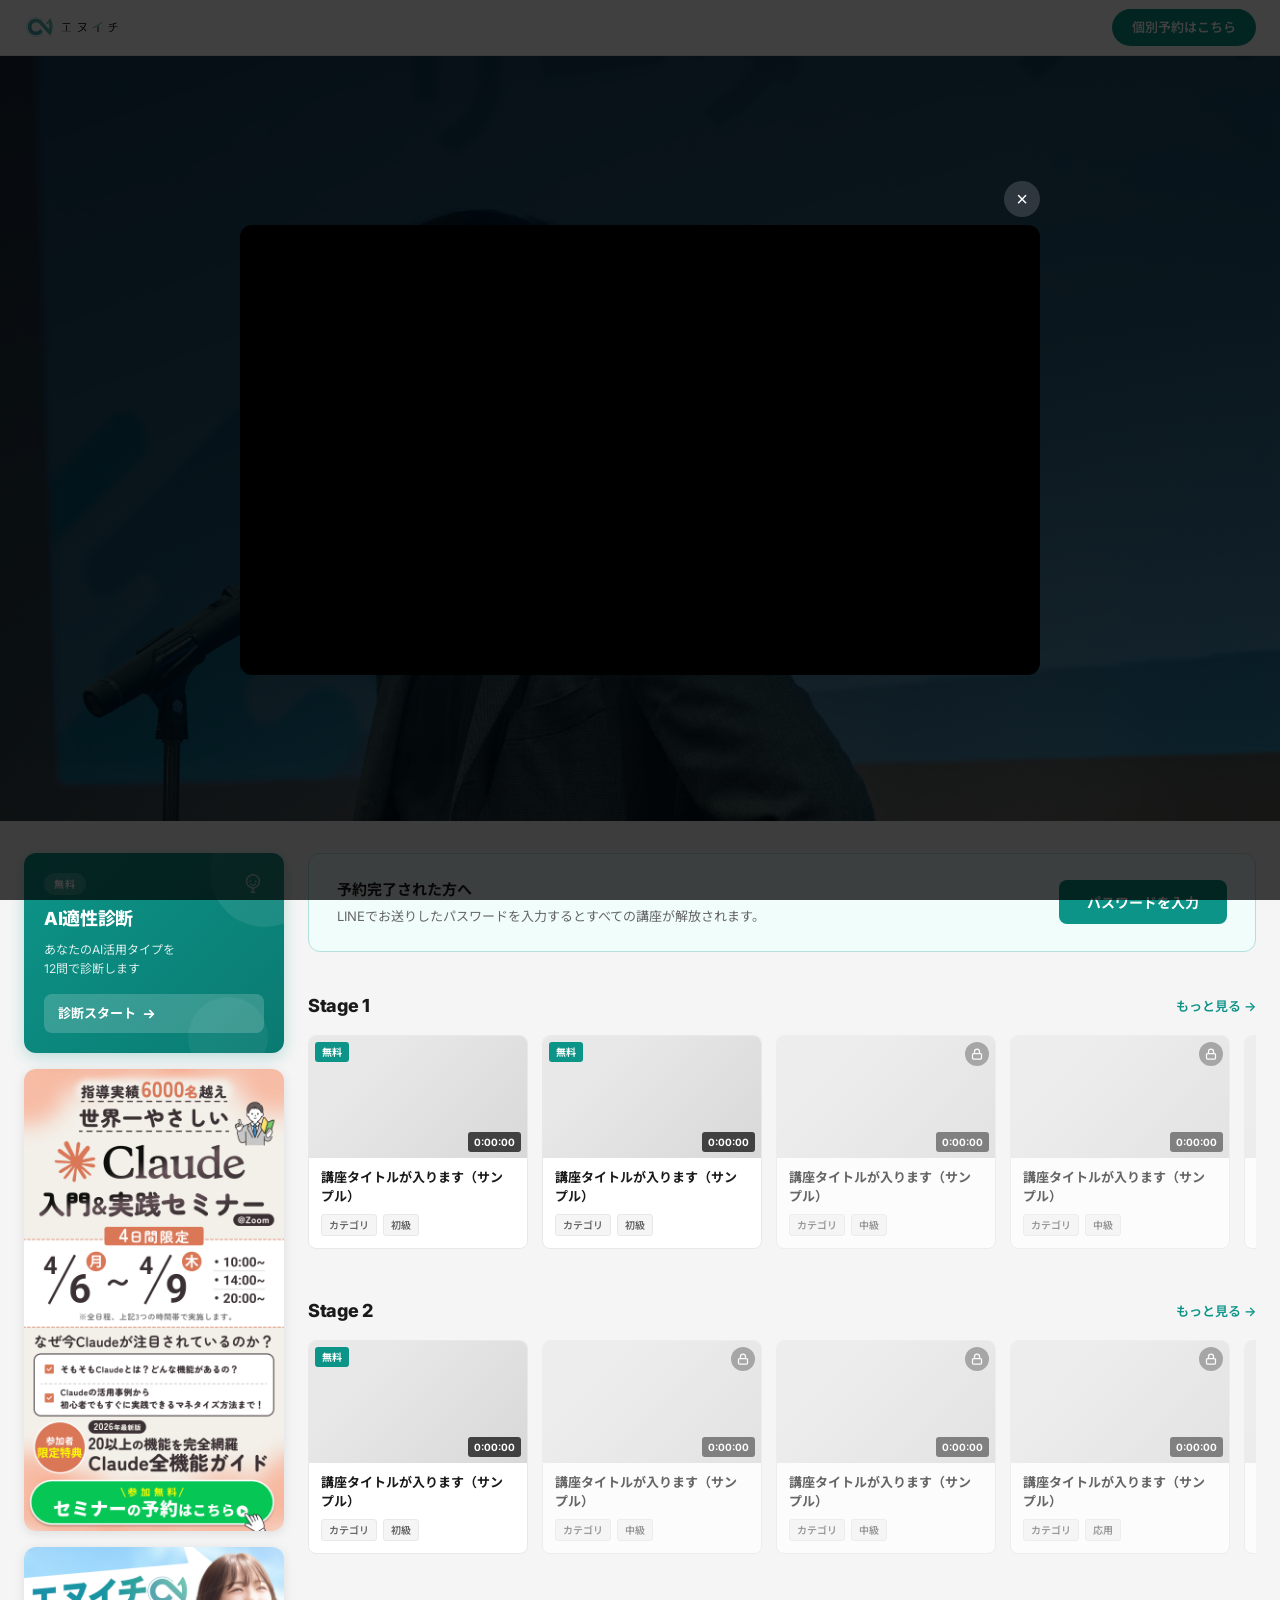
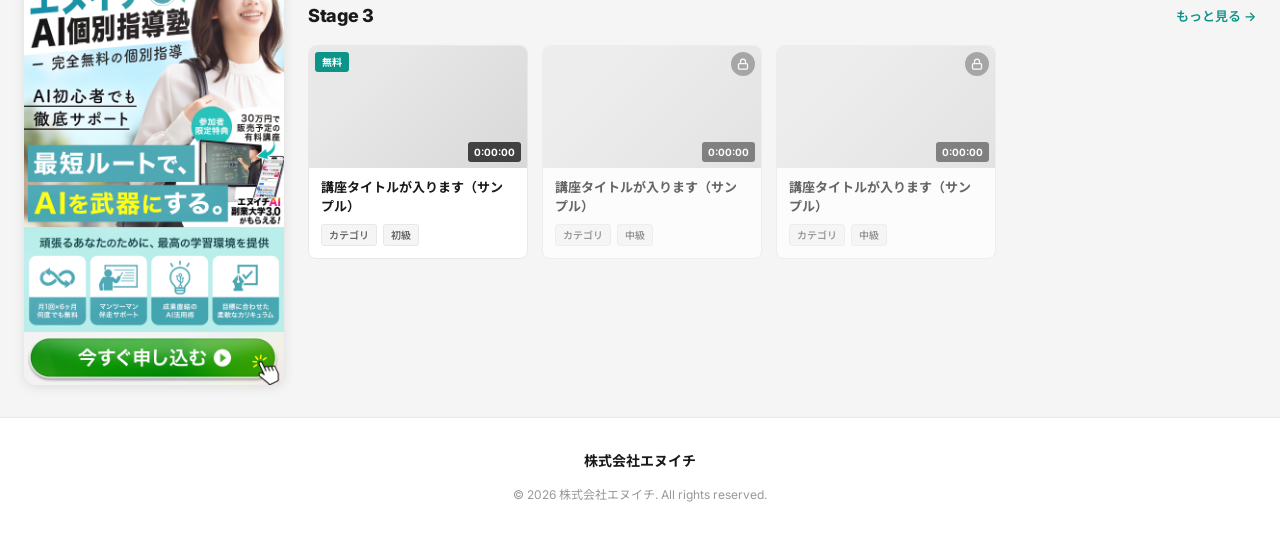
==== index.html @ 169ca594 "feat: ヒーロータイトルにタイピング風アニメーション、ポップアップ動画を1日1回表示に変更 - ヒーロータイトル「AIで人生を変える "正しい地図"を、君に。」を1文字ずつタイプ表示 - タイピン" ====
<!DOCTYPE html>
<html lang="ja">
<head>
<meta charset="UTF-8">
<meta name="viewport" content="width=device-width, initial-scale=1.0">
<title>AI Mastery 特典 | 株式会社エヌイチ</title>
<meta name="robots" content="noindex, nofollow">
<link rel="preconnect" href="https://fonts.googleapis.com">
<link rel="preconnect" href="https://fonts.gstatic.com" crossorigin>
<link href="https://fonts.googleapis.com/css2?family=Inter:wght@400;500;600;700;800&family=Noto+Sans+JP:wght@400;500;700;800&display=swap" rel="stylesheet">
<link rel="stylesheet" href="css/style.css?v=9">
<link rel="stylesheet" href="css/animations.css?v=9">
</head>
<body>

<!-- Header -->
<header class="header">
  <div class="header__inner">
    <a href="index.html" class="header__logo">
      <img src="assets/images/カラーロゴ_横_透過.png" alt="株式会社エヌイチ" class="header__logo-img">
    </a>
    <a href="#" class="header__cta">個別予約はこちら</a>
  </div>
</header>

<!-- Hero -->
<section class="hero">
  <video class="hero__video" autoplay muted loop playsinline>
    <source src="assets/videos/hero.mov" type="video/mp4">
  </video>
  <div class="hero__overlay"></div>
  <div class="hero__content">
    <p class="hero__badge hero-anim hero-anim--badge">個別指導塾ご予約者限定特典</p>
    <h1 class="hero__title hero-anim hero-anim--title">
      AIで人生を変える<br><em>"正しい地図"</em>を、君に。
    </h1>
    <p class="hero__subtitle hero-anim hero-anim--subtitle">
      毎日進化するAIの最新情報を、実践レベルで学ぶための教材。<br>
      エヌイチ社内研修でも実際に使用している、本気のコンテンツ。
    </p>
    <div class="hero__actions hero-anim hero-anim--actions">
      <a href="#courses" class="btn btn--primary">講座一覧を見る</a>
      <button id="unlock-open-btn" class="btn btn--ghost">パスワードで全解放</button>
    </div>
  </div>
</section>

<!-- Page Body -->
<div class="page-body" id="courses">

  <!-- Sidebar -->
  <aside class="sidebar">

    <!-- AI適性診断バナー -->
    <a href="quiz/index.html" class="sidebar-diagnosis">
      <div class="sidebar-diagnosis__top">
        <span class="sidebar-diagnosis__badge">無料</span>
        <svg class="sidebar-diagnosis__icon" viewBox="0 0 24 24" width="22" height="22" fill="none" stroke="currentColor" stroke-width="1.6">
          <path d="M12 2a7 7 0 0 1 7 7c0 3.5-2.5 6.4-5.9 6.9L13 17h-2l-.1-1.1C7.5 15.4 5 12.5 5 9a7 7 0 0 1 7-7z"/>
          <path d="M10 21h4M12 17v4" stroke-linecap="round"/>
          <circle cx="9" cy="9" r="1" fill="currentColor" stroke="none"/>
          <circle cx="15" cy="9" r="1" fill="currentColor" stroke="none"/>
          <path d="M9.5 12s.8 1.5 2.5 1.5 2.5-1.5 2.5-1.5" stroke-linecap="round"/>
        </svg>
      </div>
      <p class="sidebar-diagnosis__title">AI適性診断</p>
      <p class="sidebar-diagnosis__desc">あなたのAI活用タイプを<br>12問で診断します</p>
      <div class="sidebar-diagnosis__cta">
        診断スタート
        <svg viewBox="0 0 16 16" width="14" height="14" fill="none" stroke="currentColor" stroke-width="2"><path d="M3 8h10M9 4l4 4-4 4" stroke-linecap="round" stroke-linejoin="round"/></svg>
      </div>
    </a>

    <!-- セミナー告知フレーム -->
    <a href="#" class="sidebar-banner sidebar-banner--full">
      <img src="assets/images/banner-seminar.png" alt="Claude入門&実践セミナー">
    </a>

    <!-- 個別指導塾CTA -->
    <a href="#" class="sidebar-banner sidebar-banner--full">
      <img src="assets/images/banner-coaching.png" alt="エヌイチAI個別指導塾">
    </a>

  </aside>

  <!-- Main: Course Rows -->
  <main class="main-content">

    <!-- Unlock Banner -->
    <div class="unlock-banner reveal">
      <div class="unlock-banner__text">
        <p class="unlock-banner__title">予約完了された方へ</p>
        <p class="unlock-banner__desc">LINEでお送りしたパスワードを入力するとすべての講座が解放されます。</p>
      </div>
      <button id="unlock-open-btn-2" class="btn btn--primary">パスワードを入力</button>
    </div>

    <!-- Row 1 -->
    <section class="course-row reveal">
      <div class="course-row__head">
        <h2 class="course-row__title">Stage 1</h2>
        <a href="#" class="course-row__more">もっと見る →</a>
      </div>
      <div class="course-scroll">
        <!-- 無料カード × 2 -->
        <a href="course/index.html" class="course-card">
          <div class="course-card__thumb">
            <div class="course-card__thumb-placeholder"></div>
            <span class="course-card__free-badge">無料</span>
            <span class="course-card__duration">0:00:00</span>
          </div>
          <div class="course-card__body">
            <p class="course-card__title">講座タイトルが入ります（サンプル）</p>
            <div class="course-card__meta">
              <span class="course-card__tag">カテゴリ</span>
              <span class="course-card__tag">初級</span>
            </div>
          </div>
        </a>
        <a href="course/index.html" class="course-card">
          <div class="course-card__thumb">
            <div class="course-card__thumb-placeholder"></div>
            <span class="course-card__free-badge">無料</span>
            <span class="course-card__duration">0:00:00</span>
          </div>
          <div class="course-card__body">
            <p class="course-card__title">講座タイトルが入ります（サンプル）</p>
            <div class="course-card__meta">
              <span class="course-card__tag">カテゴリ</span>
              <span class="course-card__tag">初級</span>
            </div>
          </div>
        </a>
        <!-- ロックカード × 3 -->
        <div class="course-card course-card--locked">
          <div class="course-card__thumb">
            <div class="course-card__thumb-placeholder"></div>
            <div class="course-card__lock-icon">
              <svg viewBox="0 0 24 24" fill="none" stroke="currentColor" stroke-width="2.5"><rect x="3" y="11" width="18" height="11" rx="2"/><path d="M7 11V7a5 5 0 0110 0v4"/></svg>
            </div>
            <span class="course-card__duration">0:00:00</span>
          </div>
          <div class="course-card__body">
            <p class="course-card__title">講座タイトルが入ります（サンプル）</p>
            <div class="course-card__meta">
              <span class="course-card__tag">カテゴリ</span>
              <span class="course-card__tag">中級</span>
            </div>
          </div>
        </div>
        <div class="course-card course-card--locked">
          <div class="course-card__thumb">
            <div class="course-card__thumb-placeholder"></div>
            <div class="course-card__lock-icon">
              <svg viewBox="0 0 24 24" fill="none" stroke="currentColor" stroke-width="2.5"><rect x="3" y="11" width="18" height="11" rx="2"/><path d="M7 11V7a5 5 0 0110 0v4"/></svg>
            </div>
            <span class="course-card__duration">0:00:00</span>
          </div>
          <div class="course-card__body">
            <p class="course-card__title">講座タイトルが入ります（サンプル）</p>
            <div class="course-card__meta">
              <span class="course-card__tag">カテゴリ</span>
              <span class="course-card__tag">中級</span>
            </div>
          </div>
        </div>
        <div class="course-card course-card--locked">
          <div class="course-card__thumb">
            <div class="course-card__thumb-placeholder"></div>
            <div class="course-card__lock-icon">
              <svg viewBox="0 0 24 24" fill="none" stroke="currentColor" stroke-width="2.5"><rect x="3" y="11" width="18" height="11" rx="2"/><path d="M7 11V7a5 5 0 0110 0v4"/></svg>
            </div>
            <span class="course-card__duration">0:00:00</span>
          </div>
          <div class="course-card__body">
            <p class="course-card__title">講座タイトルが入ります（サンプル）</p>
            <div class="course-card__meta">
              <span class="course-card__tag">カテゴリ</span>
              <span class="course-card__tag">応用</span>
            </div>
          </div>
        </div>
      </div>
    </section>

    <!-- Row 2 -->
    <section class="course-row reveal">
      <div class="course-row__head">
        <h2 class="course-row__title">Stage 2</h2>
        <a href="#" class="course-row__more">もっと見る →</a>
      </div>
      <div class="course-scroll">
        <a href="course/index.html" class="course-card">
          <div class="course-card__thumb">
            <div class="course-card__thumb-placeholder"></div>
            <span class="course-card__free-badge">無料</span>
            <span class="course-card__duration">0:00:00</span>
          </div>
          <div class="course-card__body">
            <p class="course-card__title">講座タイトルが入ります（サンプル）</p>
            <div class="course-card__meta">
              <span class="course-card__tag">カテゴリ</span>
              <span class="course-card__tag">初級</span>
            </div>
          </div>
        </a>
        <div class="course-card course-card--locked">
          <div class="course-card__thumb">
            <div class="course-card__thumb-placeholder"></div>
            <div class="course-card__lock-icon">
              <svg viewBox="0 0 24 24" fill="none" stroke="currentColor" stroke-width="2.5"><rect x="3" y="11" width="18" height="11" rx="2"/><path d="M7 11V7a5 5 0 0110 0v4"/></svg>
            </div>
            <span class="course-card__duration">0:00:00</span>
          </div>
          <div class="course-card__body">
            <p class="course-card__title">講座タイトルが入ります（サンプル）</p>
            <div class="course-card__meta">
              <span class="course-card__tag">カテゴリ</span>
              <span class="course-card__tag">中級</span>
            </div>
          </div>
        </div>
        <div class="course-card course-card--locked">
          <div class="course-card__thumb">
            <div class="course-card__thumb-placeholder"></div>
            <div class="course-card__lock-icon">
              <svg viewBox="0 0 24 24" fill="none" stroke="currentColor" stroke-width="2.5"><rect x="3" y="11" width="18" height="11" rx="2"/><path d="M7 11V7a5 5 0 0110 0v4"/></svg>
            </div>
            <span class="course-card__duration">0:00:00</span>
          </div>
          <div class="course-card__body">
            <p class="course-card__title">講座タイトルが入ります（サンプル）</p>
            <div class="course-card__meta">
              <span class="course-card__tag">カテゴリ</span>
              <span class="course-card__tag">中級</span>
            </div>
          </div>
        </div>
        <div class="course-card course-card--locked">
          <div class="course-card__thumb">
            <div class="course-card__thumb-placeholder"></div>
            <div class="course-card__lock-icon">
              <svg viewBox="0 0 24 24" fill="none" stroke="currentColor" stroke-width="2.5"><rect x="3" y="11" width="18" height="11" rx="2"/><path d="M7 11V7a5 5 0 0110 0v4"/></svg>
            </div>
            <span class="course-card__duration">0:00:00</span>
          </div>
          <div class="course-card__body">
            <p class="course-card__title">講座タイトルが入ります（サンプル）</p>
            <div class="course-card__meta">
              <span class="course-card__tag">カテゴリ</span>
              <span class="course-card__tag">応用</span>
            </div>
          </div>
        </div>
        <div class="course-card course-card--locked">
          <div class="course-card__thumb">
            <div class="course-card__thumb-placeholder"></div>
            <div class="course-card__lock-icon">
              <svg viewBox="0 0 24 24" fill="none" stroke="currentColor" stroke-width="2.5"><rect x="3" y="11" width="18" height="11" rx="2"/><path d="M7 11V7a5 5 0 0110 0v4"/></svg>
            </div>
            <span class="course-card__duration">0:00:00</span>
          </div>
          <div class="course-card__body">
            <p class="course-card__title">講座タイトルが入ります（サンプル）</p>
            <div class="course-card__meta">
              <span class="course-card__tag">カテゴリ</span>
              <span class="course-card__tag">応用</span>
            </div>
          </div>
        </div>
      </div>
    </section>

    <!-- Row 3 -->
    <section class="course-row reveal">
      <div class="course-row__head">
        <h2 class="course-row__title">Stage 3</h2>
        <a href="#" class="course-row__more">もっと見る →</a>
      </div>
      <div class="course-scroll">
        <a href="course/index.html" class="course-card">
          <div class="course-card__thumb">
            <div class="course-card__thumb-placeholder"></div>
            <span class="course-card__free-badge">無料</span>
            <span class="course-card__duration">0:00:00</span>
          </div>
          <div class="course-card__body">
            <p class="course-card__title">講座タイトルが入ります（サンプル）</p>
            <div class="course-card__meta">
              <span class="course-card__tag">カテゴリ</span>
              <span class="course-card__tag">初級</span>
            </div>
          </div>
        </a>
        <div class="course-card course-card--locked">
          <div class="course-card__thumb">
            <div class="course-card__thumb-placeholder"></div>
            <div class="course-card__lock-icon">
              <svg viewBox="0 0 24 24" fill="none" stroke="currentColor" stroke-width="2.5"><rect x="3" y="11" width="18" height="11" rx="2"/><path d="M7 11V7a5 5 0 0110 0v4"/></svg>
            </div>
            <span class="course-card__duration">0:00:00</span>
          </div>
          <div class="course-card__body">
            <p class="course-card__title">講座タイトルが入ります（サンプル）</p>
            <div class="course-card__meta">
              <span class="course-card__tag">カテゴリ</span>
              <span class="course-card__tag">中級</span>
            </div>
          </div>
        </div>
        <div class="course-card course-card--locked">
          <div class="course-card__thumb">
            <div class="course-card__thumb-placeholder"></div>
            <div class="course-card__lock-icon">
              <svg viewBox="0 0 24 24" fill="none" stroke="currentColor" stroke-width="2.5"><rect x="3" y="11" width="18" height="11" rx="2"/><path d="M7 11V7a5 5 0 0110 0v4"/></svg>
            </div>
            <span class="course-card__duration">0:00:00</span>
          </div>
          <div class="course-card__body">
            <p class="course-card__title">講座タイトルが入ります（サンプル）</p>
            <div class="course-card__meta">
              <span class="course-card__tag">カテゴリ</span>
              <span class="course-card__tag">中級</span>
            </div>
          </div>
        </div>
      </div>
    </section>

  </main>
</div>

<!-- Footer -->
<footer class="footer">
  <p class="footer__logo">株式会社エヌイチ</p>
  <p>&copy; 2026 株式会社エヌイチ. All rights reserved.</p>
</footer>

<!-- Welcome Video Modal -->
<div class="video-modal-overlay" id="video-modal">
  <div class="video-modal">
    <button class="video-modal__close" id="video-modal-close">&times;</button>
    <div class="video-modal__frame">
      <iframe
        id="welcome-video"
        src="https://www.youtube-nocookie.com/embed/4mNfTczF5PQ?rel=0&modestbranding=1"
        allow="accelerometer; autoplay; clipboard-write; encrypted-media; gyroscope; picture-in-picture"
        allowfullscreen>
      </iframe>
    </div>
  </div>
</div>

<!-- Unlock Modal -->
<div class="modal-overlay" id="unlock-modal">
  <div class="modal">
    <button class="modal__close" id="unlock-close-btn">&times;</button>
    <h2 class="modal__title">パスワードを入力</h2>
    <p class="modal__desc">予約後にLINEでお送りしたパスワードを入力してください。すべての講座が解放されます。</p>
    <form id="unlock-form">
      <input type="text" id="unlock-input" class="modal__input" placeholder="パスワードを入力" autocomplete="off" autocapitalize="characters">
      <p class="modal__error" id="unlock-error">パスワードが正しくありません</p>
      <div class="modal__actions">
        <button type="submit" class="btn btn--primary" style="flex:1">解放する</button>
        <button type="button" id="unlock-cancel-btn" class="btn btn--outline" style="flex:1">キャンセル</button>
      </div>
    </form>
  </div>
</div>

<script src="js/video-modal.js?v=1"></script>
<script src="js/unlock.js"></script>
<script src="js/main.js"></script>
<script src="js/popup.js?v=1"></script>
<script src="js/hero-typewriter.js?v=1"></script>
<script>
  // 2つ目の解放ボタン
  document.getElementById('unlock-open-btn-2')?.addEventListener('click', () => {
    document.getElementById('unlock-modal').classList.add('is-open')
  })
  document.getElementById('unlock-cancel-btn')?.addEventListener('click', () => {
    document.getElementById('unlock-modal').classList.remove('is-open')
  })
</script>
</body>
</html>
---- css/style.css ----
/* style.css */

/* ===========================
   Design Tokens
=========================== */
:root {
  --color-bg: #f5f5f5;
  --color-surface: #ffffff;
  --color-border: #e8e8e8;

  --color-text: #1a1a1a;
  --color-text-muted: #666666;
  --color-text-light: #999999;

  --color-primary: #0d9488;
  --color-primary-dark: #0a7a71;
  --color-primary-light: #14b8a6;
  --color-primary-bg: #f0fdfb;

  --color-locked: #aaaaaa;
  --color-locked-bg: #f0f0f0;

  --font-sans: 'Inter', 'Noto Sans JP', sans-serif;

  --radius-sm: 4px;
  --radius-md: 8px;
  --radius-lg: 12px;
  --radius-full: 100px;

  --shadow-sm: 0 1px 4px rgba(0,0,0,0.08);
  --shadow-md: 0 4px 16px rgba(0,0,0,0.1);

  --transition: 0.2s ease;

  --sidebar-width: 260px;
  --header-height: 56px;
}

/* ===========================
   Reset
=========================== */
*, *::before, *::after { box-sizing: border-box; margin: 0; padding: 0; }
html { font-size: 16px; scroll-behavior: smooth; }
body {
  background: var(--color-bg);
  color: var(--color-text);
  font-family: var(--font-sans);
  line-height: 1.6;
  -webkit-font-smoothing: antialiased;
}
a { color: inherit; text-decoration: none; }
img { max-width: 100%; display: block; }

/* ===========================
   Header
=========================== */
.header {
  position: fixed;
  top: 0; left: 0; right: 0;
  z-index: 200;
  height: var(--header-height);
  background: #fff;
  border-bottom: 1px solid var(--color-border);
  display: flex;
  align-items: center;
}
.header__inner {
  width: 100%;
  padding: 0 24px;
  display: flex;
  align-items: center;
  justify-content: space-between;
  gap: 16px;
}
.header__logo {
  font-size: 15px;
  font-weight: 700;
  color: var(--color-text);
  display: flex;
  align-items: center;
  gap: 8px;
}
.header__logo-img {
  height: 32px;
  width: auto;
  display: block;
}
.header__cta {
  font-size: 13px;
  font-weight: 600;
  color: #fff;
  background: var(--color-primary);
  border-radius: var(--radius-full);
  padding: 8px 20px;
  transition: background var(--transition);
  white-space: nowrap;
}
.header__cta:hover { background: var(--color-primary-dark); }

/* ===========================
   Hero
=========================== */
.hero {
  position: relative;
  background: url('../assets/images/PH018.jpg') 92% 20% / 150% auto no-repeat;
  min-height: 85vh;
  display: flex;
  align-items: center;
  justify-content: center;
  padding: 120px 24px 80px;
  margin-top: var(--header-height);
  border-bottom: none;
  overflow: hidden;
}
.hero__video {
  position: absolute;
  inset: 0;
  width: 100%;
  height: 100%;
  object-fit: cover;
  z-index: 0;
}
.hero__overlay {
  position: absolute;
  inset: 0;
  background: linear-gradient(160deg, rgba(0,25,45,0.82) 0%, rgba(0,35,55,0.68) 55%, rgba(0,20,40,0.25) 100%);
  z-index: 1;
}
.hero__content {
  position: relative;
  z-index: 2;
  text-align: center;
  max-width: 680px;
  margin: 0 auto;
}
.hero__badge {
  display: inline-block;
  font-size: 11px;
  font-weight: 700;
  letter-spacing: 0.1em;
  text-transform: uppercase;
  color: rgba(255,255,255,0.92);
  background: rgba(127,212,216,0.15);
  border: 1px solid rgba(127,212,216,0.5);
  border-radius: var(--radius-full);
  padding: 5px 14px;
  margin-bottom: 20px;
}
.hero__title {
  font-size: clamp(2rem, 5vw, 3.4rem);
  font-weight: 800;
  letter-spacing: -0.03em;
  line-height: 1.2;
  margin-bottom: 20px;
  color: #fff;
}
.hero__title em {
  font-style: normal;
  color: #7FD4D8;
}
.hero__subtitle {
  font-size: 1rem;
  color: rgba(255,255,255,0.82);
  line-height: 1.8;
  max-width: 480px;
  margin: 0 auto 36px;
}
.btn--ghost {
  border: 2px solid rgba(255,255,255,0.55);
  color: #fff;
  background: transparent;
}
.btn--ghost:hover {
  background: rgba(255,255,255,0.12);
  border-color: rgba(255,255,255,0.8);
}
.hero__actions {
  display: flex;
  justify-content: center;
  gap: 12px;
  flex-wrap: wrap;
}

/* ===========================
   Buttons
=========================== */
.btn {
  display: inline-flex;
  align-items: center;
  gap: 6px;
  font-size: 14px;
  font-weight: 700;
  border-radius: var(--radius-md);
  padding: 12px 28px;
  cursor: pointer;
  border: none;
  transition: all var(--transition);
  font-family: var(--font-sans);
  white-space: nowrap;
}
.btn--primary {
  background: var(--color-primary);
  color: #fff;
}
.btn--primary:hover { background: var(--color-primary-dark); }
.btn--outline {
  background: #fff;
  color: var(--color-primary);
  border: 1.5px solid var(--color-primary);
}
.btn--outline:hover { background: var(--color-primary-bg); }

/* ===========================
   Page body layout
=========================== */
.page-body {
  display: grid;
  grid-template-columns: var(--sidebar-width) 1fr;
  align-items: start;
  max-width: 1280px;
  margin: 0 auto;
  padding: 32px 24px;
  gap: 24px;
}

/* ===========================
   Sidebar
=========================== */
.sidebar {
  position: sticky;
  top: calc(var(--header-height) + 24px);
  display: flex;
  flex-direction: column;
  gap: 16px;
}
.sidebar-banner {
  display: block;
  border-radius: 12px;
  overflow: hidden;
  line-height: 0;
  box-shadow: 0 2px 12px rgba(0,0,0,0.10);
  transition: transform 0.2s ease, box-shadow 0.2s ease;
  /* clip bottom ~10% to hide CTA button */
  clip-path: inset(0 0 10% 0 round 12px);
}
.sidebar-banner--full {
  clip-path: none;
  border-radius: 12px;
}
.sidebar-banner:hover {
  transform: translateY(-2px);
  box-shadow: 0 6px 20px rgba(0,0,0,0.15);
}
.sidebar-banner img {
  width: 100%;
  display: block;
}

.sidebar-card {
  background: #fff;
  border: 1px solid var(--color-border);
  border-radius: var(--radius-lg);
  overflow: hidden;
}
.sidebar-card__thumb {
  aspect-ratio: 16/9;
  background: var(--color-locked-bg);
  display: flex;
  align-items: center;
  justify-content: center;
  color: var(--color-text-light);
  font-size: 12px;
  position: relative;
}
.sidebar-card__thumb-label {
  position: absolute;
  top: 8px; left: 8px;
  font-size: 10px;
  font-weight: 700;
  letter-spacing: 0.06em;
  text-transform: uppercase;
  background: var(--color-primary);
  color: #fff;
  border-radius: var(--radius-full);
  padding: 3px 8px;
}
.sidebar-card__body {
  padding: 14px 16px 16px;
}
.sidebar-card__label {
  font-size: 10px;
  font-weight: 700;
  letter-spacing: 0.08em;
  text-transform: uppercase;
  color: var(--color-primary);
  margin-bottom: 6px;
}
.sidebar-card__title {
  font-size: 14px;
  font-weight: 700;
  line-height: 1.4;
  margin-bottom: 10px;
}
.sidebar-card__desc {
  font-size: 12px;
  color: var(--color-text-muted);
  line-height: 1.6;
  margin-bottom: 12px;
}
.sidebar-card .btn {
  width: 100%;
  justify-content: center;
  padding: 10px;
  font-size: 13px;
}

/* ===========================
   Main content
=========================== */
.main-content {
  display: flex;
  flex-direction: column;
  gap: 40px;
  min-width: 0;
}

/* ===========================
   Course Row (horizontal scroll)
=========================== */
.course-row {}
.course-row__head {
  display: flex;
  align-items: center;
  justify-content: space-between;
  margin-bottom: 14px;
}
.course-row__title {
  font-size: 18px;
  font-weight: 800;
  letter-spacing: -0.02em;
}
.course-row__more {
  font-size: 13px;
  font-weight: 600;
  color: var(--color-primary);
  display: flex;
  align-items: center;
  gap: 4px;
  transition: gap var(--transition);
}
.course-row__more:hover { gap: 8px; }

.course-scroll {
  display: flex;
  gap: 14px;
  overflow-x: auto;
  padding-bottom: 8px;
  scrollbar-width: thin;
  scrollbar-color: var(--color-border) transparent;
  scroll-snap-type: x mandatory;
}
.course-scroll::-webkit-scrollbar { height: 4px; }
.course-scroll::-webkit-scrollbar-track { background: transparent; }
.course-scroll::-webkit-scrollbar-thumb {
  background: var(--color-border);
  border-radius: 2px;
}

/* ===========================
   Course Card
=========================== */
.course-card {
  flex: 0 0 220px;
  background: #fff;
  border-radius: var(--radius-md);
  overflow: hidden;
  border: 1px solid var(--color-border);
  transition: transform var(--transition), box-shadow var(--transition);
  scroll-snap-align: start;
  cursor: pointer;
  display: block;
}
.course-card:hover {
  transform: translateY(-3px);
  box-shadow: var(--shadow-md);
}
.course-card--locked {
  cursor: default;
  opacity: 0.65;
}
.course-card--locked:hover {
  transform: none;
  box-shadow: none;
}

.course-card__thumb {
  position: relative;
  aspect-ratio: 16/9;
  background: var(--color-locked-bg);
  display: flex;
  align-items: center;
  justify-content: center;
  overflow: hidden;
}
.course-card__thumb img {
  width: 100%; height: 100%;
  object-fit: cover;
  position: absolute; inset: 0;
}
.course-card__thumb-placeholder {
  width: 100%; height: 100%;
  background: linear-gradient(135deg, #e8e8e8 25%, #d8d8d8 100%);
}

.course-card__duration {
  position: absolute;
  bottom: 6px; right: 6px;
  font-size: 10px;
  font-weight: 700;
  background: rgba(0,0,0,0.7);
  color: #fff;
  border-radius: 3px;
  padding: 2px 6px;
}
.course-card__free-badge {
  position: absolute;
  top: 6px; left: 6px;
  font-size: 10px;
  font-weight: 700;
  background: var(--color-primary);
  color: #fff;
  border-radius: 3px;
  padding: 2px 7px;
}
.course-card__lock-icon {
  position: absolute;
  top: 6px; right: 6px;
  width: 24px; height: 24px;
  background: rgba(0,0,0,0.45);
  border-radius: 50%;
  display: flex;
  align-items: center;
  justify-content: center;
}
.course-card__lock-icon svg { width: 12px; height: 12px; color: #fff; }

.course-card__body {
  padding: 10px 12px 12px;
}
.course-card__title {
  font-size: 13px;
  font-weight: 700;
  line-height: 1.45;
  margin-bottom: 8px;
  display: -webkit-box;
  -webkit-line-clamp: 2;
  -webkit-box-orient: vertical;
  overflow: hidden;
}
.course-card__meta {
  display: flex;
  align-items: center;
  gap: 6px;
  flex-wrap: wrap;
}
.course-card__tag {
  font-size: 10px;
  font-weight: 600;
  color: var(--color-text-muted);
  background: var(--color-bg);
  border: 1px solid var(--color-border);
  border-radius: 3px;
  padding: 2px 7px;
}

/* ===========================
   Unlock Banner
=========================== */
.unlock-banner {
  background: var(--color-primary-bg);
  border: 1px solid #b2dfdb;
  border-radius: var(--radius-lg);
  padding: 24px 28px;
  display: flex;
  align-items: center;
  justify-content: space-between;
  gap: 20px;
}
.unlock-banner__text {}
.unlock-banner__title {
  font-size: 15px;
  font-weight: 700;
  margin-bottom: 4px;
}
.unlock-banner__desc {
  font-size: 13px;
  color: var(--color-text-muted);
}

/* ===========================
   Unlock Modal
=========================== */
.modal-overlay {
  position: fixed;
  inset: 0;
  z-index: 500;
  background: rgba(0,0,0,0.45);
  display: flex;
  align-items: center;
  justify-content: center;
  padding: 24px;
  opacity: 0;
  pointer-events: none;
  transition: opacity 0.2s ease;
}
.modal-overlay.is-open {
  opacity: 1;
  pointer-events: auto;
}
.modal {
  background: #fff;
  border-radius: var(--radius-lg);
  padding: 36px;
  width: 100%;
  max-width: 420px;
  box-shadow: var(--shadow-md);
  position: relative;
}
.modal__title { font-size: 1.15rem; font-weight: 800; margin-bottom: 8px; }
.modal__desc { font-size: 13px; color: var(--color-text-muted); margin-bottom: 24px; line-height: 1.6; }
.modal__input {
  width: 100%;
  border: 1.5px solid var(--color-border);
  border-radius: var(--radius-md);
  padding: 12px 14px;
  font-size: 15px;
  font-family: var(--font-sans);
  outline: none;
  margin-bottom: 10px;
  transition: border-color var(--transition);
}
.modal__input:focus { border-color: var(--color-primary); }
.modal__input.is-error { border-color: #ef4444; }
.modal__error { font-size: 12px; color: #ef4444; margin-bottom: 10px; display: none; }
.modal__error.is-visible { display: block; }
.modal__actions { display: flex; gap: 10px; }
.modal__close {
  position: absolute; top: 14px; right: 16px;
  background: none; border: none;
  font-size: 20px; color: var(--color-text-muted);
  cursor: pointer; line-height: 1; padding: 4px;
}

/* ===========================
   Course Detail Page
=========================== */
.detail-header {
  position: fixed;
  top: 0; left: 0; right: 0;
  z-index: 200;
  height: var(--header-height);
  background: #fff;
  border-bottom: 1px solid var(--color-border);
  display: flex;
  align-items: center;
  padding: 0 24px;
  gap: 16px;
}
.detail-header__back {
  display: flex;
  align-items: center;
  gap: 6px;
  font-size: 13px;
  font-weight: 600;
  color: var(--color-text-muted);
  transition: color var(--transition);
}
.detail-header__back:hover { color: var(--color-primary); }
.detail-header__back svg { width: 16px; height: 16px; }
.detail-header__title {
  font-size: 14px;
  font-weight: 700;
  flex: 1;
  overflow: hidden;
  white-space: nowrap;
  text-overflow: ellipsis;
}

.detail-main {
  margin-top: var(--header-height);
  max-width: 1000px;
  margin-left: auto;
  margin-right: auto;
  padding: 40px 24px 80px;
  display: grid;
  grid-template-columns: 1fr 300px;
  gap: 32px;
  align-items: start;
}

/* video player */
.video-player-wrap {
  background: #f0f0f0;
  border-radius: var(--radius-lg);
  aspect-ratio: 16/9;
  display: flex;
  align-items: center;
  justify-content: center;
  position: relative;
  overflow: hidden;
  margin-bottom: 24px;
}
.video-player-wrap iframe {
  position: absolute; inset: 0;
  width: 100%; height: 100%;
  border: none;
}
.video-placeholder-inner {
  display: flex;
  flex-direction: column;
  align-items: center;
  gap: 12px;
  color: var(--color-text-light);
}
.video-placeholder-inner svg { width: 48px; height: 48px; opacity: 0.3; }
.video-placeholder-inner p { font-size: 13px; }

.course-info__category {
  font-size: 11px;
  font-weight: 700;
  letter-spacing: 0.08em;
  text-transform: uppercase;
  color: var(--color-primary);
  margin-bottom: 8px;
}
.course-info__title {
  font-size: 1.5rem;
  font-weight: 800;
  letter-spacing: -0.02em;
  line-height: 1.3;
  margin-bottom: 12px;
}
.course-info__meta {
  display: flex;
  gap: 16px;
  font-size: 13px;
  color: var(--color-text-muted);
  margin-bottom: 20px;
}
.course-info__desc {
  font-size: 14px;
  line-height: 1.85;
  color: var(--color-text);
}

/* detail sidebar */
.detail-sidebar {
  position: sticky;
  top: calc(var(--header-height) + 24px);
}
.detail-sidebar__title {
  font-size: 14px;
  font-weight: 700;
  margin-bottom: 14px;
}
.detail-playlist {
  display: flex;
  flex-direction: column;
  gap: 2px;
}
.playlist-item {
  display: flex;
  align-items: center;
  gap: 10px;
  padding: 10px 12px;
  border-radius: var(--radius-md);
  cursor: pointer;
  transition: background var(--transition);
}
.playlist-item:hover { background: var(--color-bg); }
.playlist-item.is-active { background: var(--color-primary-bg); }
.playlist-item__num {
  font-size: 11px;
  font-weight: 700;
  color: var(--color-text-light);
  width: 18px;
  flex-shrink: 0;
  text-align: center;
}
.playlist-item.is-active .playlist-item__num { color: var(--color-primary); }
.playlist-item__thumb {
  width: 60px;
  aspect-ratio: 16/9;
  background: var(--color-locked-bg);
  border-radius: 4px;
  flex-shrink: 0;
  overflow: hidden;
}
.playlist-item__info { flex: 1; min-width: 0; }
.playlist-item__title {
  font-size: 12px;
  font-weight: 600;
  line-height: 1.4;
  display: -webkit-box;
  -webkit-line-clamp: 2;
  -webkit-box-orient: vertical;
  overflow: hidden;
}
.playlist-item__duration {
  font-size: 11px;
  color: var(--color-text-light);
  margin-top: 2px;
}
.playlist-item__lock {
  flex-shrink: 0;
}
.playlist-item__lock svg { width: 13px; height: 13px; color: var(--color-text-light); }

/* ===========================
   Footer
=========================== */
/* ===========================
   Welcome Video Modal
=========================== */
.video-modal-overlay {
  position: fixed;
  inset: 0;
  background: rgba(0, 0, 0, 0.75);
  display: flex;
  align-items: center;
  justify-content: center;
  z-index: 2000;
  opacity: 0;
  pointer-events: none;
  transition: opacity 0.3s ease;
  padding: 20px;
}
.video-modal-overlay.is-open {
  opacity: 1;
  pointer-events: auto;
}
.video-modal {
  position: relative;
  width: 100%;
  max-width: 800px;
  transform: translateY(16px) scale(0.97);
  transition: transform 0.3s ease;
}
.video-modal-overlay.is-open .video-modal {
  transform: translateY(0) scale(1);
}
.video-modal__close {
  position: absolute;
  top: -44px;
  right: 0;
  width: 36px;
  height: 36px;
  background: rgba(255,255,255,0.15);
  border: none;
  border-radius: 50%;
  color: #fff;
  font-size: 20px;
  cursor: pointer;
  display: flex;
  align-items: center;
  justify-content: center;
  transition: background 0.2s;
  line-height: 1;
}
.video-modal__close:hover { background: rgba(255,255,255,0.3); }
.video-modal__frame {
  position: relative;
  padding-top: 56.25%; /* 16:9 */
  border-radius: 12px;
  overflow: hidden;
  background: #000;
}
.video-modal__frame iframe {
  position: absolute;
  inset: 0;
  width: 100%;
  height: 100%;
  border: none;
}

/* ===========================
   Course Popup
=========================== */
.course-popup {
  position: absolute;
  top: 0;
  left: 0;
  width: 280px;
  background: #fff;
  border-radius: 14px;
  box-shadow: 0 8px 36px rgba(0,0,0,0.16);
  padding: 16px 18px;
  z-index: 1000;
  pointer-events: none;
  opacity: 0;
  transform: translateY(6px) scale(0.97);
  transition: opacity 0.18s ease, transform 0.18s ease;
}
.course-popup.is-visible {
  opacity: 1;
  transform: translateY(0) scale(1);
  pointer-events: auto;
}
.course-popup__label {
  font-size: 11px;
  font-weight: 700;
  letter-spacing: 0.08em;
  text-transform: uppercase;
  color: var(--color-primary);
  margin-bottom: 6px;
}
.course-popup__title {
  font-size: 14px;
  font-weight: 700;
  color: var(--color-text);
  line-height: 1.5;
  margin-bottom: 10px;
}
.course-popup__desc {
  font-size: 13px;
  line-height: 1.75;
  color: var(--color-text-muted);
  margin-bottom: 14px;
}
.course-popup__meta {
  display: flex;
  flex-wrap: wrap;
  gap: 6px;
}
.course-popup__meta span {
  font-size: 11px;
  font-weight: 600;
  background: var(--color-primary-bg);
  color: var(--color-primary);
  border-radius: 4px;
  padding: 3px 9px;
}

.footer {
  background: #fff;
  border-top: 1px solid var(--color-border);
  padding: 32px 24px;
  text-align: center;
  font-size: 12px;
  color: var(--color-text-light);
}
.footer__logo {
  font-size: 14px;
  font-weight: 700;
  color: var(--color-text);
  margin-bottom: 12px;
}

/* ===========================
   Responsive
=========================== */
@media (max-width: 1024px) {
  .page-body { grid-template-columns: 220px 1fr; }
}

@media (max-width: 768px) {
  .page-body { grid-template-columns: 1fr; padding: 24px 16px; }
  .sidebar { position: static; }
  .detail-main { grid-template-columns: 1fr; }
  .detail-sidebar { position: static; }
  .hero { padding: 80px 20px 60px; min-height: 70vh; justify-content: center; background-position: center 20%; }
  .hero__content { text-align: center; }
  .hero__subtitle { margin: 0 auto 36px; }
  .unlock-banner { flex-direction: column; gap: 16px; }
}

@media (max-width: 480px) {
  .hero__title { font-size: 1.6rem; }
  .hero__actions { flex-direction: column; align-items: center; }
  .course-card { flex: 0 0 180px; }
}

/* ===========================
   AI診断バナー (sidebar-diagnosis)
=========================== */
.sidebar-diagnosis {
  display: block;
  background: linear-gradient(135deg, #0d9488 0%, #0a7a71 100%);
  border-radius: 12px;
  padding: 20px;
  color: #fff;
  text-decoration: none;
  transition: transform 0.2s ease, box-shadow 0.2s ease;
  box-shadow: 0 4px 16px rgba(13,148,136,0.25);
  position: relative;
  overflow: hidden;
}
.sidebar-diagnosis::before {
  content: '';
  position: absolute;
  top: -36px; right: -36px;
  width: 110px; height: 110px;
  background: rgba(255,255,255,0.08);
  border-radius: 50%;
  pointer-events: none;
}
.sidebar-diagnosis::after {
  content: '';
  position: absolute;
  bottom: -24px; right: 16px;
  width: 80px; height: 80px;
  background: rgba(255,255,255,0.05);
  border-radius: 50%;
  pointer-events: none;
}
.sidebar-diagnosis:hover {
  transform: translateY(-2px);
  box-shadow: 0 8px 24px rgba(13,148,136,0.4);
  color: #fff;
}
.sidebar-diagnosis__top {
  display: flex;
  align-items: center;
  justify-content: space-between;
  margin-bottom: 10px;
}
.sidebar-diagnosis__badge {
  font-size: 10px;
  font-weight: 700;
  letter-spacing: 0.08em;
  background: rgba(255,255,255,0.2);
  border-radius: 100px;
  padding: 3px 10px;
}
.sidebar-diagnosis__icon {
  opacity: 0.6;
  position: relative;
  z-index: 1;
}
.sidebar-diagnosis__title {
  font-size: 18px;
  font-weight: 800;
  letter-spacing: -0.02em;
  margin-bottom: 6px;
  position: relative;
  z-index: 1;
}
.sidebar-diagnosis__desc {
  font-size: 12px;
  line-height: 1.6;
  opacity: 0.85;
  margin-bottom: 16px;
  position: relative;
  z-index: 1;
}
.sidebar-diagnosis__cta {
  display: flex;
  align-items: center;
  gap: 6px;
  font-size: 13px;
  font-weight: 700;
  background: rgba(255,255,255,0.18);
  border-radius: 8px;
  padding: 9px 14px;
  transition: background 0.2s ease;
  position: relative;
  z-index: 1;
}
.sidebar-diagnosis:hover .sidebar-diagnosis__cta {
  background: rgba(255,255,255,0.26);
}
---- css/animations.css ----
/* animations.css */

@keyframes fadeInUp {
  from { opacity: 0; transform: translateY(30px); }
  to   { opacity: 1; transform: translateY(0); }
}

@keyframes fadeIn {
  from { opacity: 0; }
  to   { opacity: 1; }
}

@keyframes scaleIn {
  from { opacity: 0; transform: scale(0.92); }
  to   { opacity: 1; transform: scale(1); }
}

@keyframes float {
  0%, 100% { transform: translateY(0) rotate(0deg); }
  33%       { transform: translateY(-18px) rotate(3deg); }
  66%       { transform: translateY(-8px) rotate(-2deg); }
}

@keyframes floatSlow {
  0%, 100% { transform: translateY(0) rotate(0deg); }
  50%       { transform: translateY(-24px) rotate(5deg); }
}

@keyframes gradientShift {
  0%   { background-position: 0% 50%; }
  50%  { background-position: 100% 50%; }
  100% { background-position: 0% 50%; }
}

@keyframes glowPulse {
  0%, 100% { opacity: 0.4; transform: scale(1); }
  50%       { opacity: 0.7; transform: scale(1.08); }
}

@keyframes shimmer {
  from { background-position: -200% 0; }
  to   { background-position: 200% 0; }
}

@keyframes blink {
  0%, 100% { opacity: 1; }
  50%       { opacity: 0; }
}

@keyframes slideInLeft {
  from { opacity: 0; transform: translateX(-24px); }
  to   { opacity: 1; transform: translateX(0); }
}

@keyframes modalIn {
  from { opacity: 0; transform: translateY(16px) scale(0.97); }
  to   { opacity: 1; transform: translateY(0) scale(1); }
}

/* scroll reveal */
.reveal {
  opacity: 0;
  transform: translateY(28px);
  transition: opacity 0.6s ease, transform 0.6s ease;
}
.reveal.is-visible {
  opacity: 1;
  transform: translateY(0);
}
.reveal-delay-1 { transition-delay: 0.1s; }
.reveal-delay-2 { transition-delay: 0.2s; }
.reveal-delay-3 { transition-delay: 0.3s; }
.reveal-delay-4 { transition-delay: 0.4s; }

/* Hero entrance animations */
@keyframes fadeInDown {
  from { opacity: 0; transform: translateY(-18px); }
  to   { opacity: 1; transform: translateY(0); }
}

.hero-anim { opacity: 0; animation-fill-mode: both; }
.hero-anim--badge    { animation: fadeInDown 0.6s ease 0.2s both; }
.hero-anim--title    { animation: fadeInUp   0.9s ease 0.55s both; }
.hero-anim--subtitle { animation: fadeInUp   0.8s ease 1.0s both; }
.hero-anim--actions  { animation: fadeInUp   0.7s ease 1.35s both; }

/* Typewriter mode (JSが is-typewriter を hero に付与した時のみ有効) */
.hero.is-typewriter .hero-anim--title {
  animation: none;
  opacity: 1;
}
.hero.is-typewriter .hero-anim--subtitle,
.hero.is-typewriter .hero-anim--actions {
  animation: none;
  opacity: 0;
  transform: translateY(28px);
  transition: opacity 0.7s ease, transform 0.7s ease;
}
.hero.is-typewriter .hero-anim--actions {
  transition-delay: 0.18s;
}
.hero.is-typewriter .hero-anim--subtitle.is-typed-in,
.hero.is-typewriter .hero-anim--actions.is-typed-in {
  opacity: 1;
  transform: translateY(0);
}

.hero__cursor {
  display: inline-block;
  margin-left: 4px;
  font-weight: 300;
  color: rgba(255, 255, 255, 0.9);
  animation: blink 0.7s step-end infinite;
}
.hero__cursor.is-fading {
  animation: none;
  opacity: 0;
  transition: opacity 0.5s ease;
}

@media (prefers-reduced-motion: reduce) {
  *, *::before, *::after {
    animation-duration: 0.01ms !important;
    transition-duration: 0.01ms !important;
  }
  .reveal { opacity: 1; transform: none; }
}
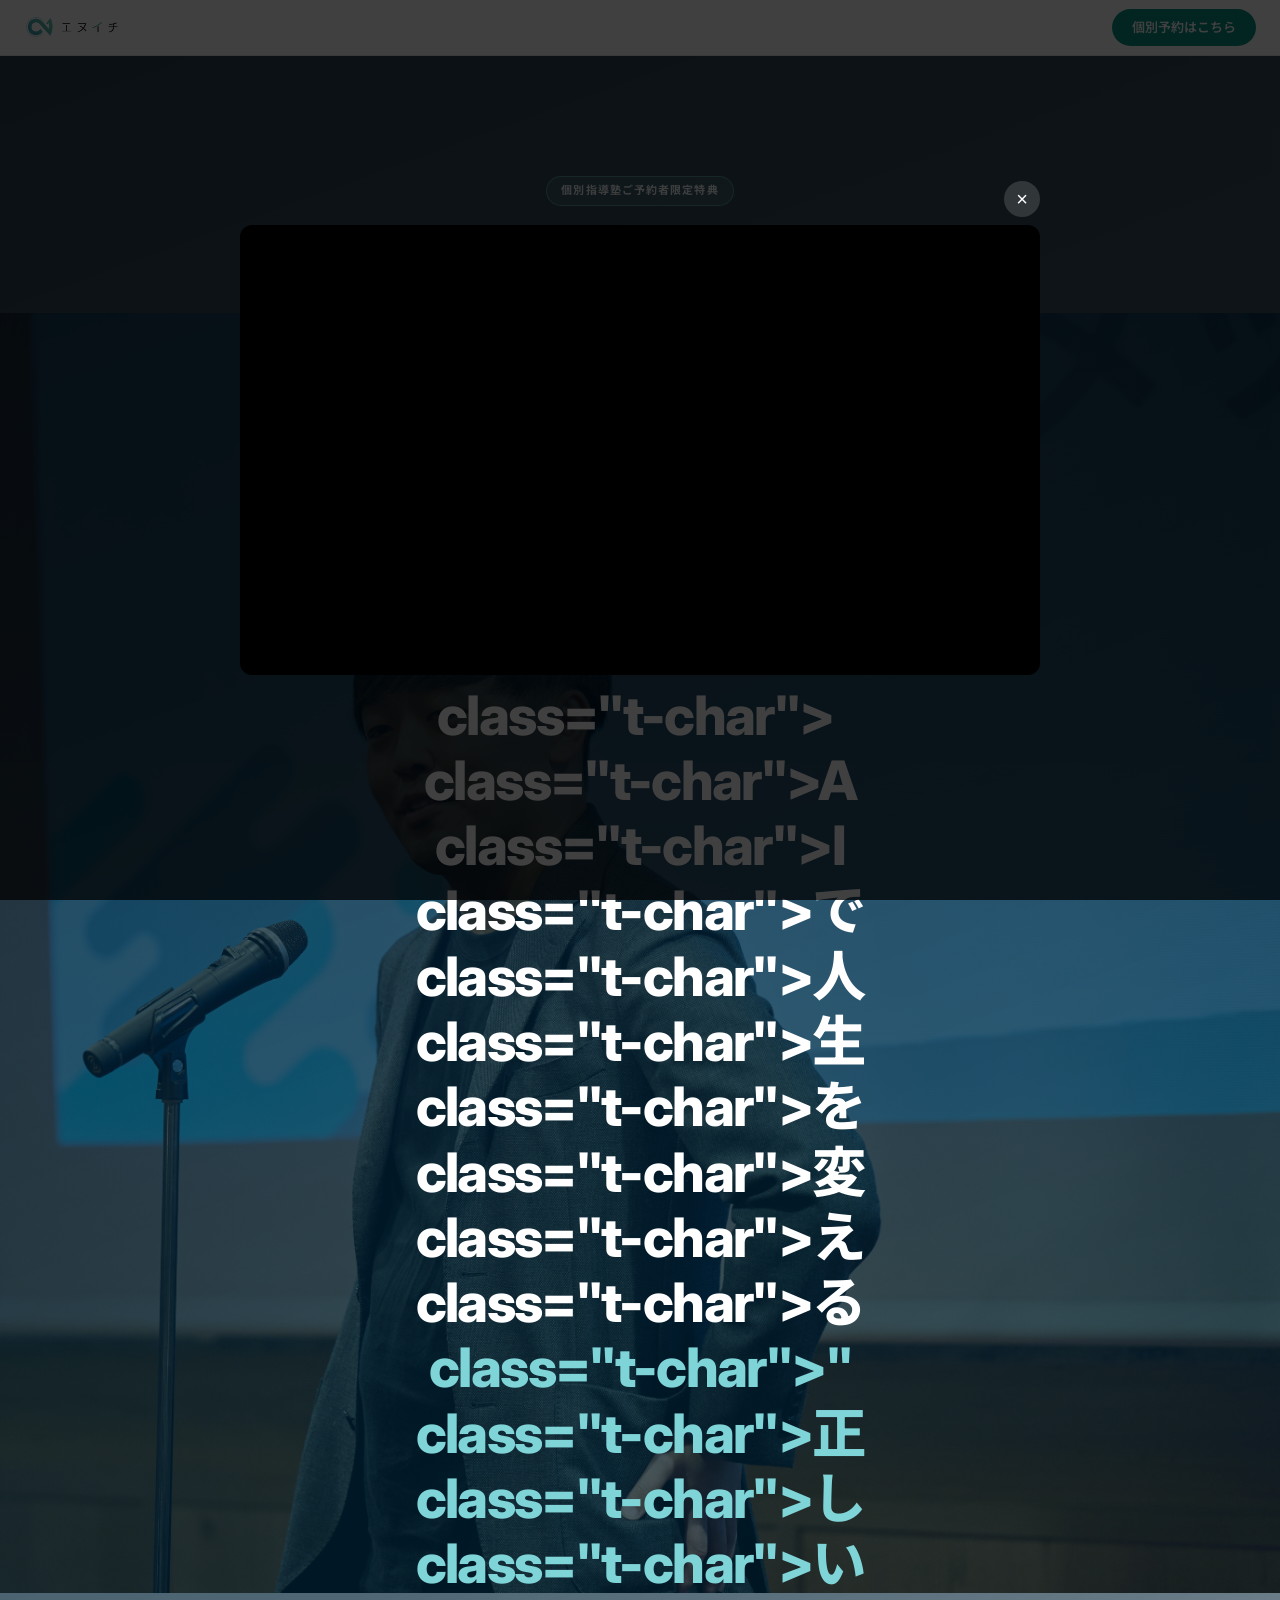
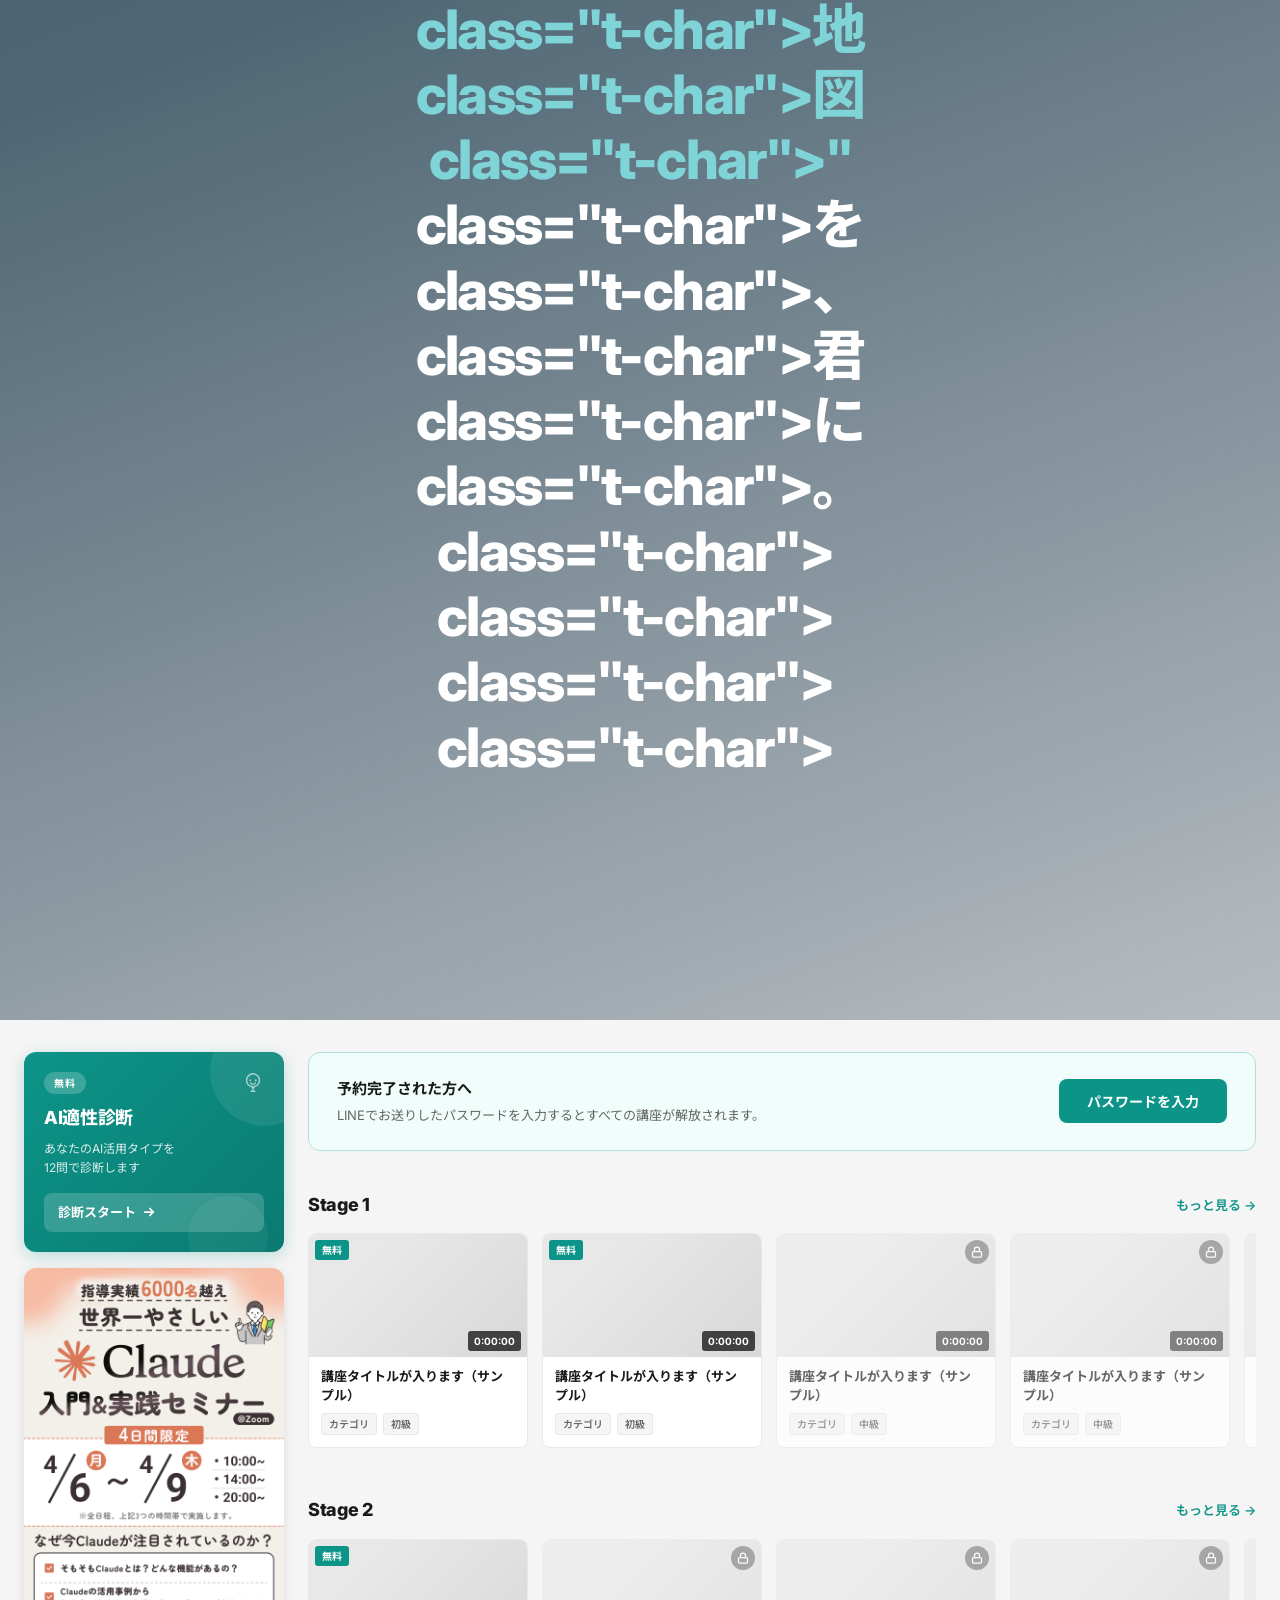
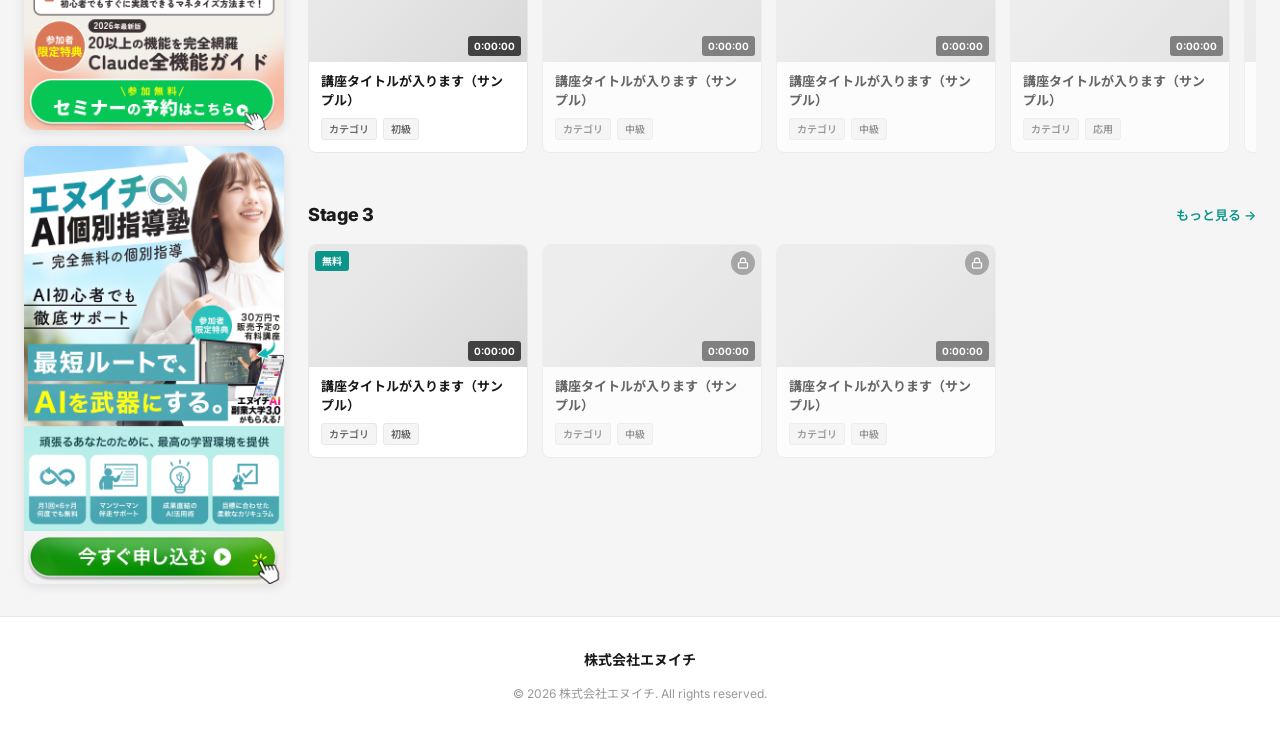
==== commit 8f0b19b3: "fix: タイピング表示が崩れるバグを修正、カーソルをブロック型に変更 - 動的にDOMを組み立てる方式から、各文字を span でラップしてopacityで順次表示する方式に変更 - 元の構造（br" ====
--- a/index.html
+++ b/index.html
@@ -368,11 +368,11 @@
   </div>
 </div>
 
-<script src="js/video-modal.js?v=1"></script>
+<script src="js/video-modal.js?v=2"></script>
 <script src="js/unlock.js"></script>
 <script src="js/main.js"></script>
 <script src="js/popup.js?v=1"></script>
-<script src="js/hero-typewriter.js?v=1"></script>
+<script src="js/hero-typewriter.js?v=2"></script>
 <script>
   // 2つ目の解放ボタン
   document.getElementById('unlock-open-btn-2')?.addEventListener('click', () => {
--- a/css/animations.css
+++ b/css/animations.css
@@ -105,12 +105,25 @@
   transform: translateY(0);
 }
 
+/* 文字単位ラップ：未表示は opacity:0、is-revealed で表示 */
+.hero.is-typewriter .t-char {
+  opacity: 0;
+  transition: opacity 0.05s linear;
+}
+.hero.is-typewriter .t-char.is-revealed {
+  opacity: 1;
+}
+
 .hero__cursor {
   display: inline-block;
-  margin-left: 4px;
-  font-weight: 300;
-  color: rgba(255, 255, 255, 0.9);
-  animation: blink 0.7s step-end infinite;
+  width: 0.08em;
+  height: 1em;
+  margin: 0 0.04em -0.12em 0.02em;
+  background: rgba(255, 255, 255, 0.92);
+  vertical-align: baseline;
+  font-size: 0;
+  color: transparent;
+  animation: blink 0.6s step-end infinite;
 }
 .hero__cursor.is-fading {
   animation: none;
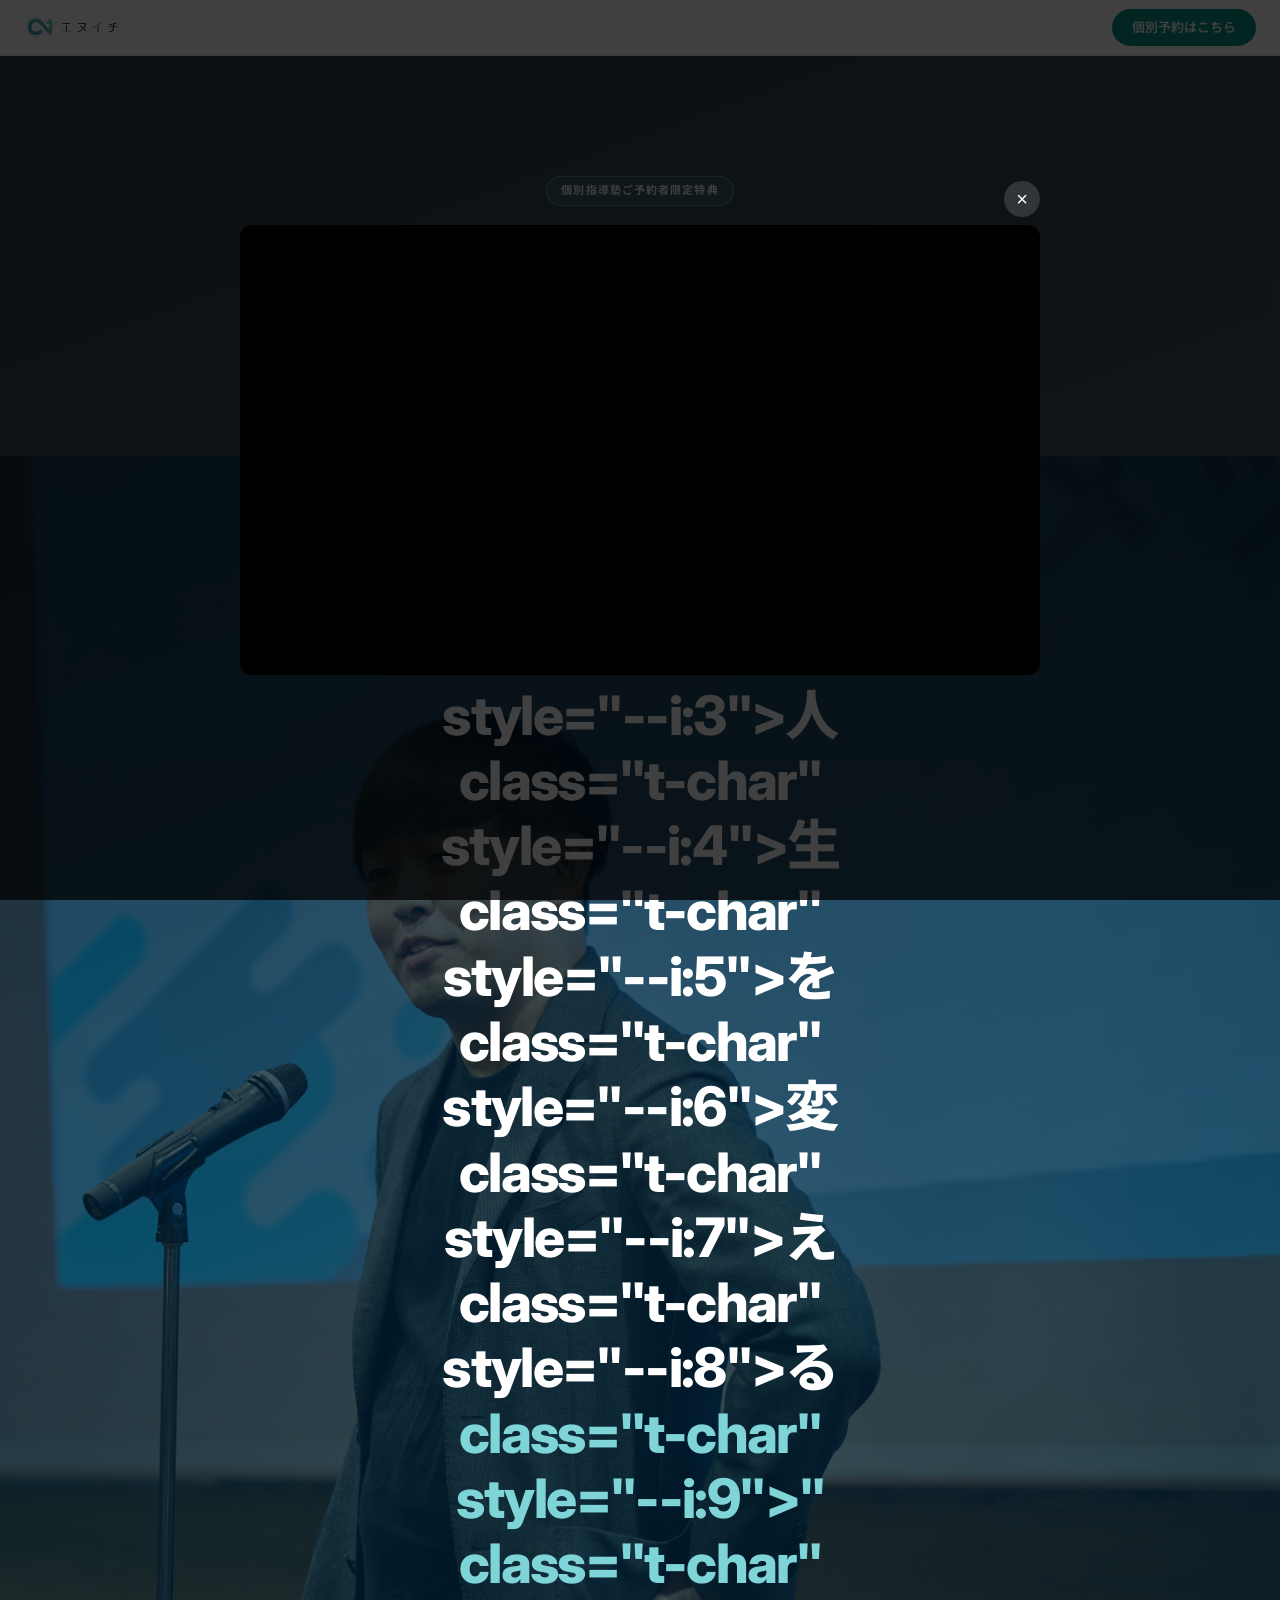
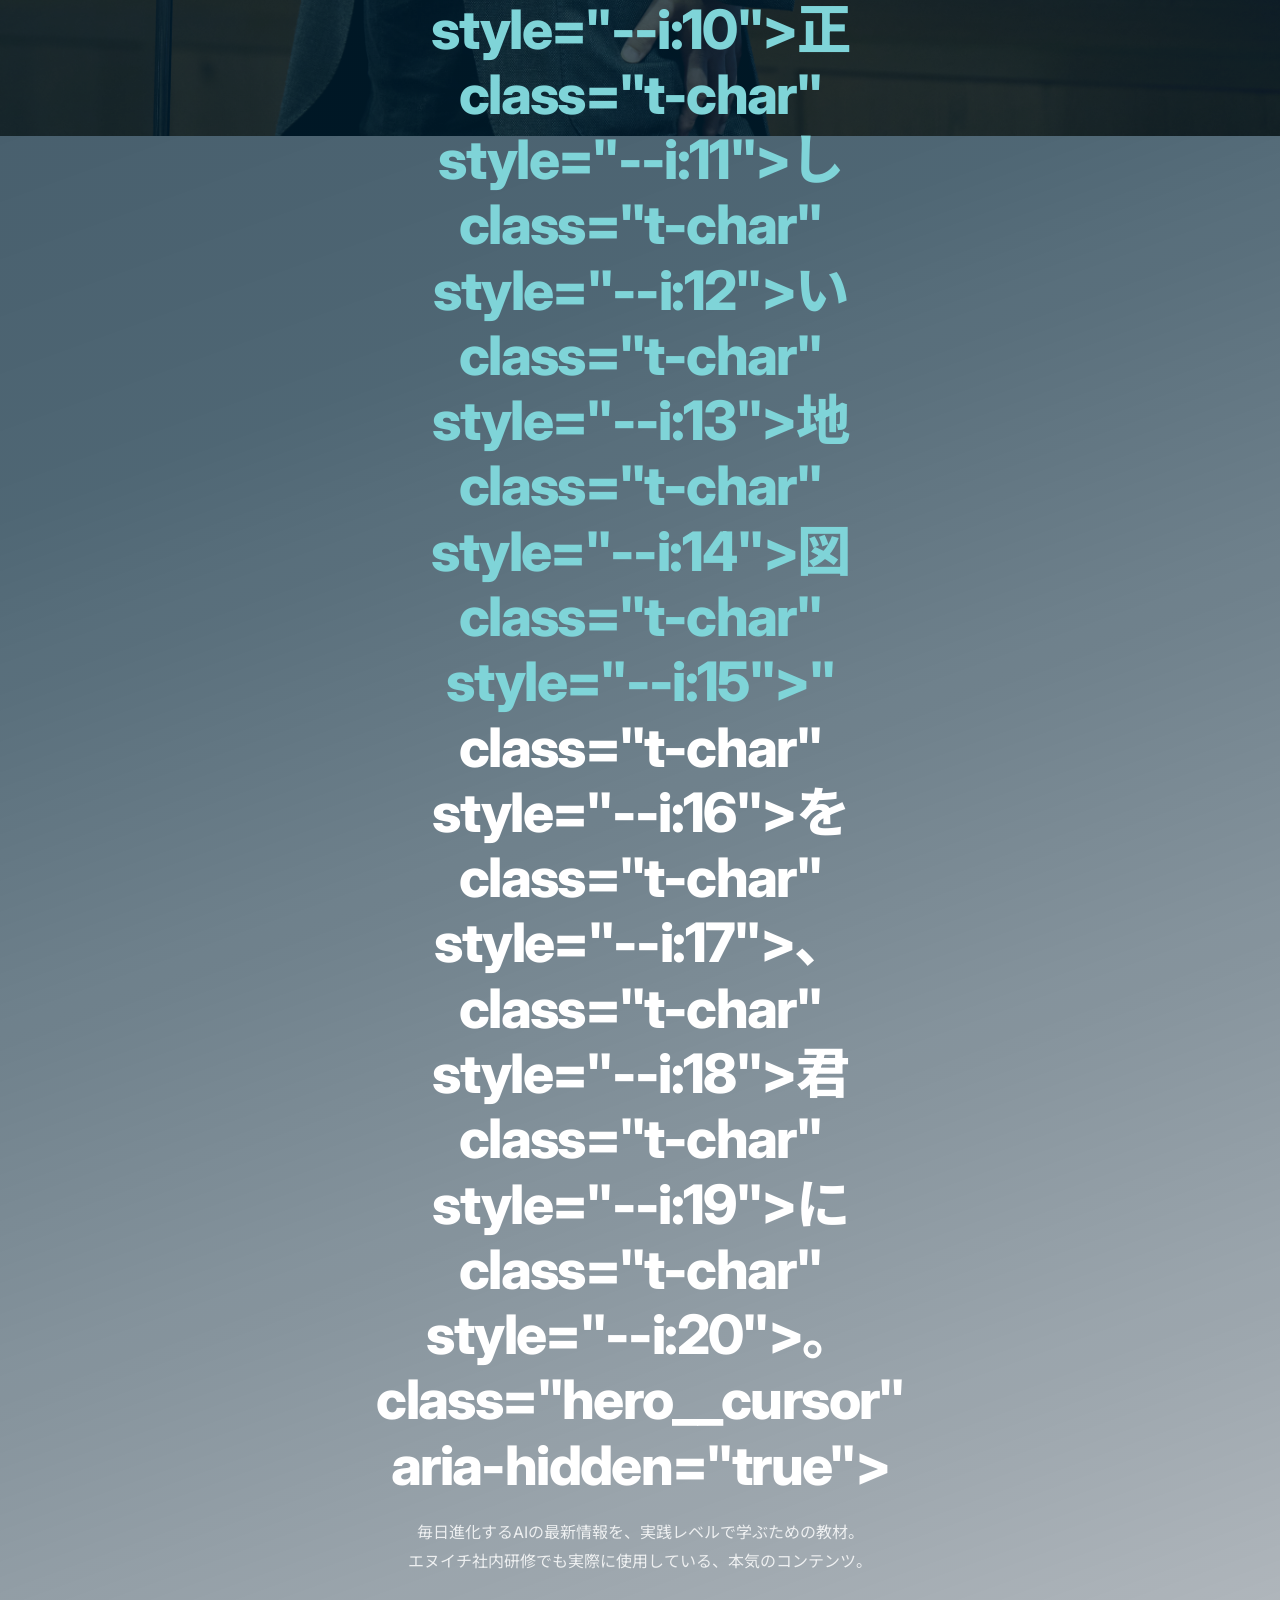
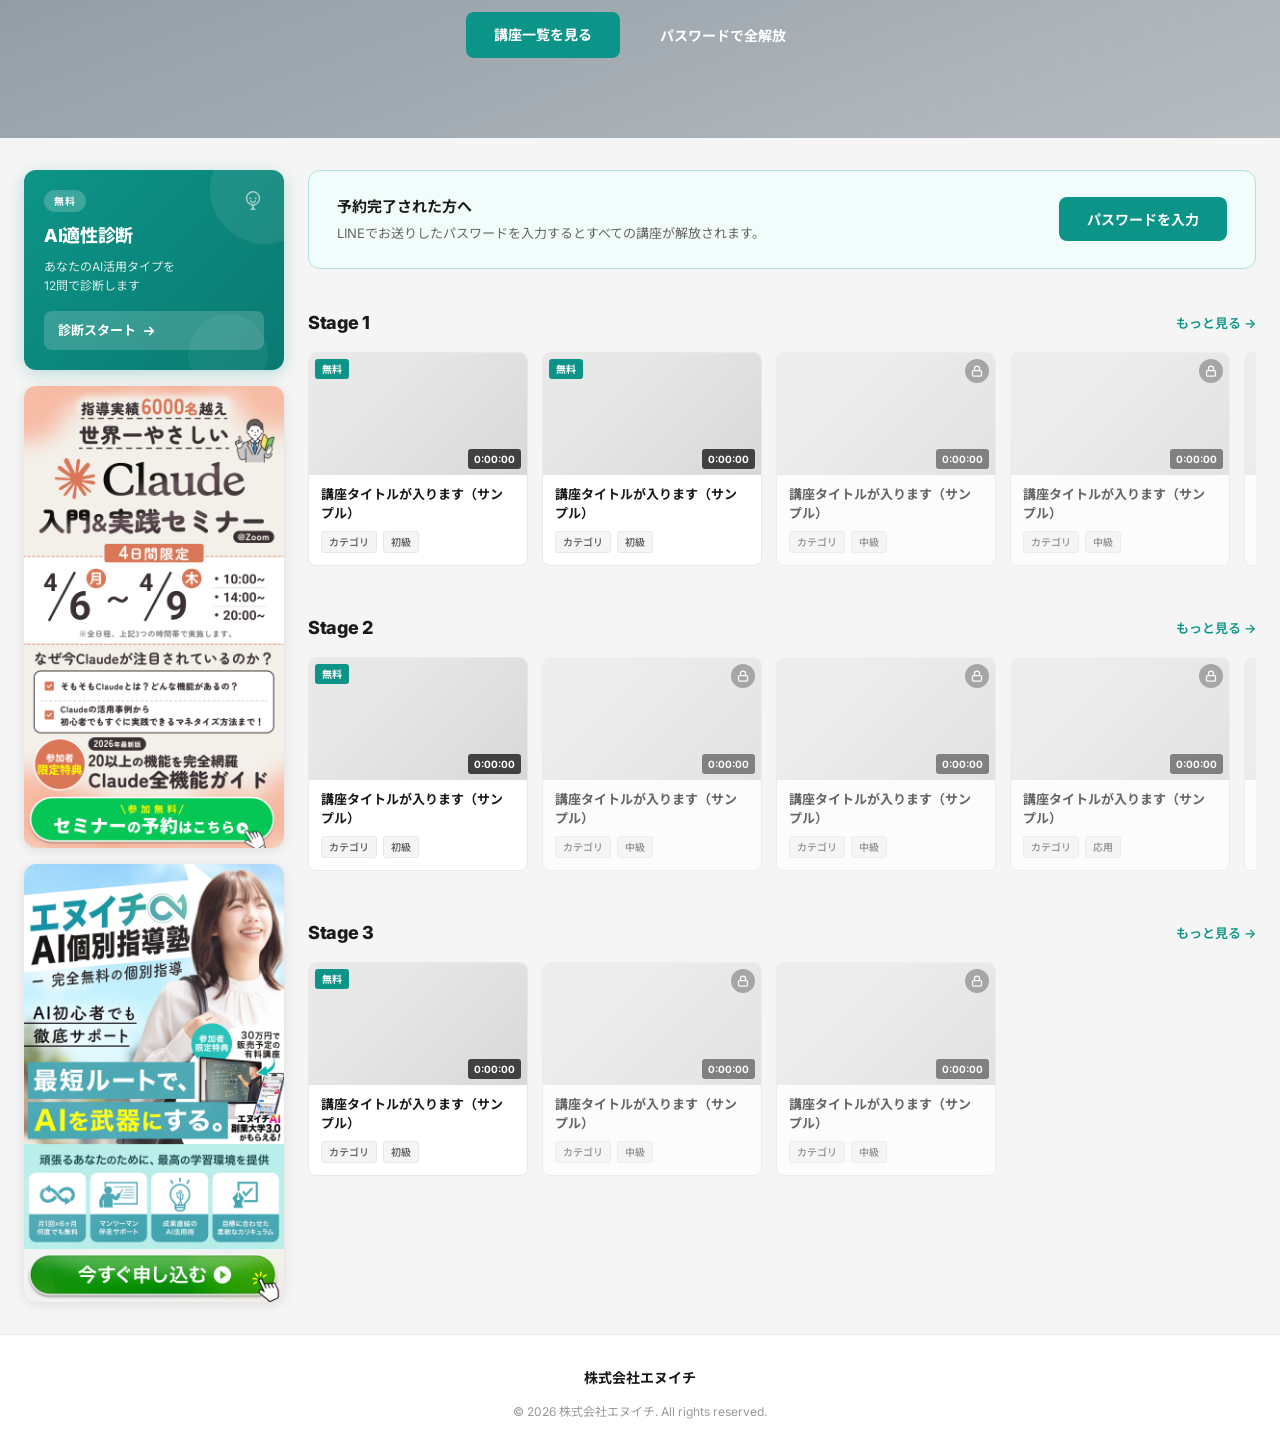
==== commit 056910e3: "fix: タイピング表示崩れを根本修正、CSS-only方式に切り替え - JSによる動的DOM操作を完全に排除 - HTMLに各文字を span でハードコードし、CSS変数 --i で遅延を計算 " ====
--- a/index.html
+++ b/index.html
@@ -24,16 +24,14 @@
 </header>
 
 <!-- Hero -->
-<section class="hero">
+<section class="hero is-typewriter">
   <video class="hero__video" autoplay muted loop playsinline>
     <source src="assets/videos/hero.mov" type="video/mp4">
   </video>
   <div class="hero__overlay"></div>
   <div class="hero__content">
     <p class="hero__badge hero-anim hero-anim--badge">個別指導塾ご予約者限定特典</p>
-    <h1 class="hero__title hero-anim hero-anim--title">
-      AIで人生を変える<br><em>"正しい地図"</em>を、君に。
-    </h1>
+    <h1 class="hero__title hero-anim hero-anim--title" aria-label="AIで人生を変える 正しい地図 を、君に。"><span class="t-char" style="--i:0">A</span><span class="t-char" style="--i:1">I</span><span class="t-char" style="--i:2">で</span><span class="t-char" style="--i:3">人</span><span class="t-char" style="--i:4">生</span><span class="t-char" style="--i:5">を</span><span class="t-char" style="--i:6">変</span><span class="t-char" style="--i:7">え</span><span class="t-char" style="--i:8">る</span><br><em><span class="t-char" style="--i:9">&quot;</span><span class="t-char" style="--i:10">正</span><span class="t-char" style="--i:11">し</span><span class="t-char" style="--i:12">い</span><span class="t-char" style="--i:13">地</span><span class="t-char" style="--i:14">図</span><span class="t-char" style="--i:15">&quot;</span></em><span class="t-char" style="--i:16">を</span><span class="t-char" style="--i:17">、</span><span class="t-char" style="--i:18">君</span><span class="t-char" style="--i:19">に</span><span class="t-char" style="--i:20">。</span><span class="hero__cursor" aria-hidden="true"></span></h1>
     <p class="hero__subtitle hero-anim hero-anim--subtitle">
       毎日進化するAIの最新情報を、実践レベルで学ぶための教材。<br>
       エヌイチ社内研修でも実際に使用している、本気のコンテンツ。
@@ -372,7 +370,6 @@
 <script src="js/unlock.js"></script>
 <script src="js/main.js"></script>
 <script src="js/popup.js?v=1"></script>
-<script src="js/hero-typewriter.js?v=2"></script>
 <script>
   // 2つ目の解放ボタン
   document.getElementById('unlock-open-btn-2')?.addEventListener('click', () => {
--- a/css/animations.css
+++ b/css/animations.css
@@ -84,51 +84,48 @@
 .hero-anim--subtitle { animation: fadeInUp   0.8s ease 1.0s both; }
 .hero-anim--actions  { animation: fadeInUp   0.7s ease 1.35s both; }
 
-/* Typewriter mode (JSが is-typewriter を hero に付与した時のみ有効) */
+/* Typewriter mode（CSSのみ・JS不要） */
 .hero.is-typewriter .hero-anim--title {
   animation: none;
   opacity: 1;
 }
-.hero.is-typewriter .hero-anim--subtitle,
-.hero.is-typewriter .hero-anim--actions {
-  animation: none;
+
+/* 各文字: --i (0,1,2,...) に応じて表示遅延 */
+.hero.is-typewriter .t-char {
   opacity: 0;
-  transform: translateY(28px);
-  transition: opacity 0.7s ease, transform 0.7s ease;
+  animation: charReveal 0.05s linear both;
+  animation-delay: calc(var(--i) * 0.09s + 0.6s);
+}
+@keyframes charReveal {
+  from { opacity: 0; }
+  to   { opacity: 1; }
+}
+
+/* カーソル：白いブロックで点滅、タイプ完了後にフェードアウト */
+.hero.is-typewriter .hero__cursor {
+  display: inline-block;
+  width: 0.08em;
+  height: 0.95em;
+  margin-left: 0.06em;
+  background: rgba(255, 255, 255, 0.92);
+  vertical-align: -0.05em;
+  animation: blink 0.6s step-end infinite, cursorFade 0.4s 3.4s forwards;
+}
+@keyframes cursorFade {
+  to { opacity: 0; visibility: hidden; }
+}
+
+/* タイプ完了後にサブタイトル・ボタンをフェードイン（既定の遅延を上書き） */
+.hero.is-typewriter .hero-anim--subtitle {
+  animation: fadeInUp 0.8s ease 2.8s both;
 }
 .hero.is-typewriter .hero-anim--actions {
-  transition-delay: 0.18s;
-}
-.hero.is-typewriter .hero-anim--subtitle.is-typed-in,
-.hero.is-typewriter .hero-anim--actions.is-typed-in {
-  opacity: 1;
-  transform: translateY(0);
+  animation: fadeInUp 0.7s ease 3.05s both;
 }
 
-/* 文字単位ラップ：未表示は opacity:0、is-revealed で表示 */
-.hero.is-typewriter .t-char {
-  opacity: 0;
-  transition: opacity 0.05s linear;
-}
-.hero.is-typewriter .t-char.is-revealed {
-  opacity: 1;
-}
-
-.hero__cursor {
-  display: inline-block;
-  width: 0.08em;
-  height: 1em;
-  margin: 0 0.04em -0.12em 0.02em;
-  background: rgba(255, 255, 255, 0.92);
-  vertical-align: baseline;
-  font-size: 0;
-  color: transparent;
-  animation: blink 0.6s step-end infinite;
-}
-.hero__cursor.is-fading {
-  animation: none;
-  opacity: 0;
-  transition: opacity 0.5s ease;
+@media (prefers-reduced-motion: reduce) {
+  .hero.is-typewriter .t-char { animation: none; opacity: 1; }
+  .hero.is-typewriter .hero__cursor { display: none; }
 }
 
 @media (prefers-reduced-motion: reduce) {
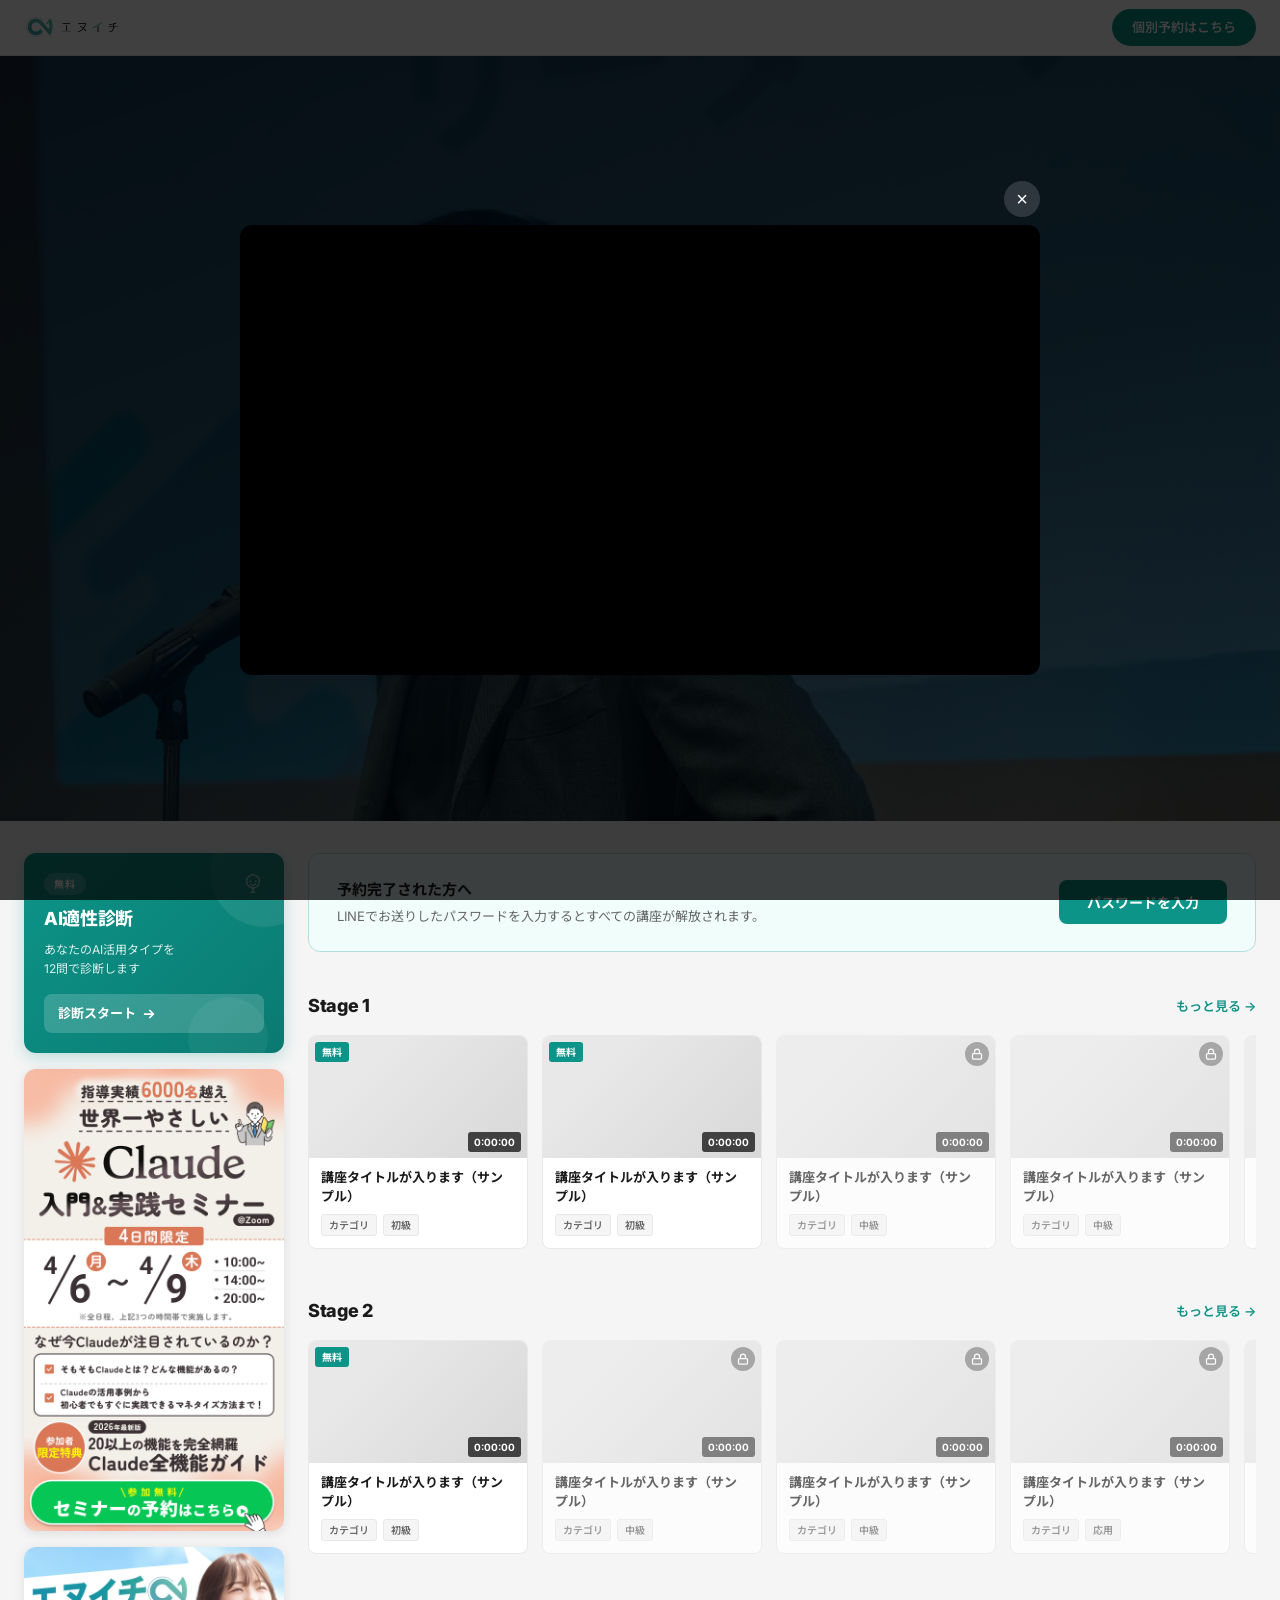
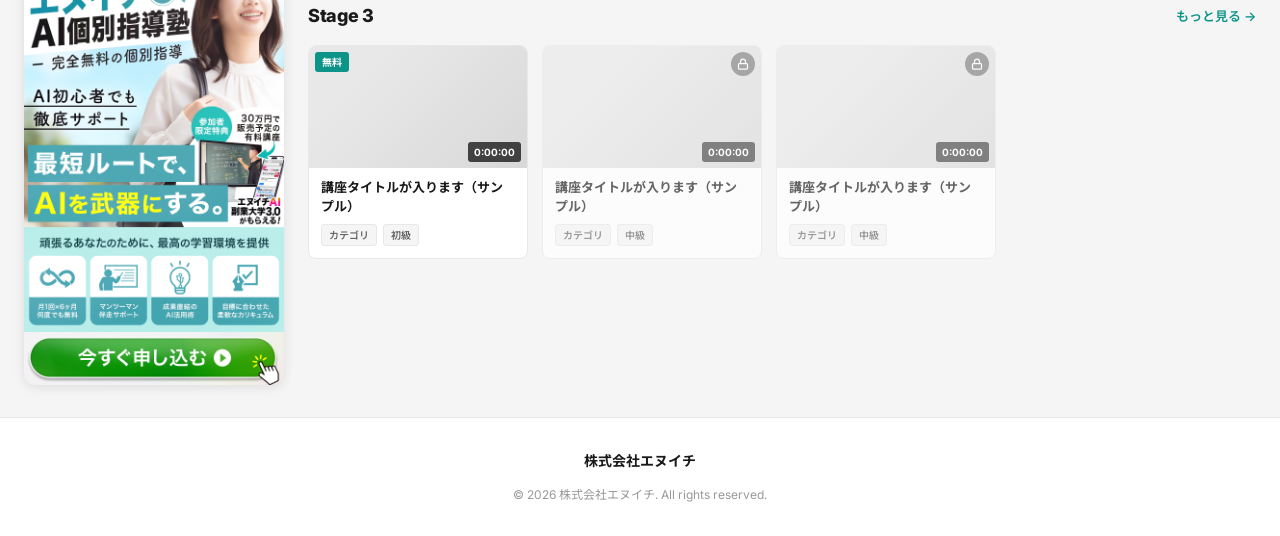
==== commit f03e173a: "revert: タイピング演出を取り下げ、元のフェードインに戻す ヒーロータイトルのタイピング演出が原因不明の表示崩れを起こしたため一旦リバート" ====
--- a/index.html
+++ b/index.html
@@ -24,14 +24,16 @@
 </header>
 
 <!-- Hero -->
-<section class="hero is-typewriter">
+<section class="hero">
   <video class="hero__video" autoplay muted loop playsinline>
     <source src="assets/videos/hero.mov" type="video/mp4">
   </video>
   <div class="hero__overlay"></div>
   <div class="hero__content">
     <p class="hero__badge hero-anim hero-anim--badge">個別指導塾ご予約者限定特典</p>
-    <h1 class="hero__title hero-anim hero-anim--title" aria-label="AIで人生を変える 正しい地図 を、君に。"><span class="t-char" style="--i:0">A</span><span class="t-char" style="--i:1">I</span><span class="t-char" style="--i:2">で</span><span class="t-char" style="--i:3">人</span><span class="t-char" style="--i:4">生</span><span class="t-char" style="--i:5">を</span><span class="t-char" style="--i:6">変</span><span class="t-char" style="--i:7">え</span><span class="t-char" style="--i:8">る</span><br><em><span class="t-char" style="--i:9">&quot;</span><span class="t-char" style="--i:10">正</span><span class="t-char" style="--i:11">し</span><span class="t-char" style="--i:12">い</span><span class="t-char" style="--i:13">地</span><span class="t-char" style="--i:14">図</span><span class="t-char" style="--i:15">&quot;</span></em><span class="t-char" style="--i:16">を</span><span class="t-char" style="--i:17">、</span><span class="t-char" style="--i:18">君</span><span class="t-char" style="--i:19">に</span><span class="t-char" style="--i:20">。</span><span class="hero__cursor" aria-hidden="true"></span></h1>
+    <h1 class="hero__title hero-anim hero-anim--title">
+      AIで人生を変える<br><em>"正しい地図"</em>を、君に。
+    </h1>
     <p class="hero__subtitle hero-anim hero-anim--subtitle">
       毎日進化するAIの最新情報を、実践レベルで学ぶための教材。<br>
       エヌイチ社内研修でも実際に使用している、本気のコンテンツ。
--- a/css/animations.css
+++ b/css/animations.css
@@ -84,49 +84,6 @@
 .hero-anim--subtitle { animation: fadeInUp   0.8s ease 1.0s both; }
 .hero-anim--actions  { animation: fadeInUp   0.7s ease 1.35s both; }
 
-/* Typewriter mode（CSSのみ・JS不要） */
-.hero.is-typewriter .hero-anim--title {
-  animation: none;
-  opacity: 1;
-}
-
-/* 各文字: --i (0,1,2,...) に応じて表示遅延 */
-.hero.is-typewriter .t-char {
-  opacity: 0;
-  animation: charReveal 0.05s linear both;
-  animation-delay: calc(var(--i) * 0.09s + 0.6s);
-}
-@keyframes charReveal {
-  from { opacity: 0; }
-  to   { opacity: 1; }
-}
-
-/* カーソル：白いブロックで点滅、タイプ完了後にフェードアウト */
-.hero.is-typewriter .hero__cursor {
-  display: inline-block;
-  width: 0.08em;
-  height: 0.95em;
-  margin-left: 0.06em;
-  background: rgba(255, 255, 255, 0.92);
-  vertical-align: -0.05em;
-  animation: blink 0.6s step-end infinite, cursorFade 0.4s 3.4s forwards;
-}
-@keyframes cursorFade {
-  to { opacity: 0; visibility: hidden; }
-}
-
-/* タイプ完了後にサブタイトル・ボタンをフェードイン（既定の遅延を上書き） */
-.hero.is-typewriter .hero-anim--subtitle {
-  animation: fadeInUp 0.8s ease 2.8s both;
-}
-.hero.is-typewriter .hero-anim--actions {
-  animation: fadeInUp 0.7s ease 3.05s both;
-}
-
-@media (prefers-reduced-motion: reduce) {
-  .hero.is-typewriter .t-char { animation: none; opacity: 1; }
-  .hero.is-typewriter .hero__cursor { display: none; }
-}
 
 @media (prefers-reduced-motion: reduce) {
   *, *::before, *::after {
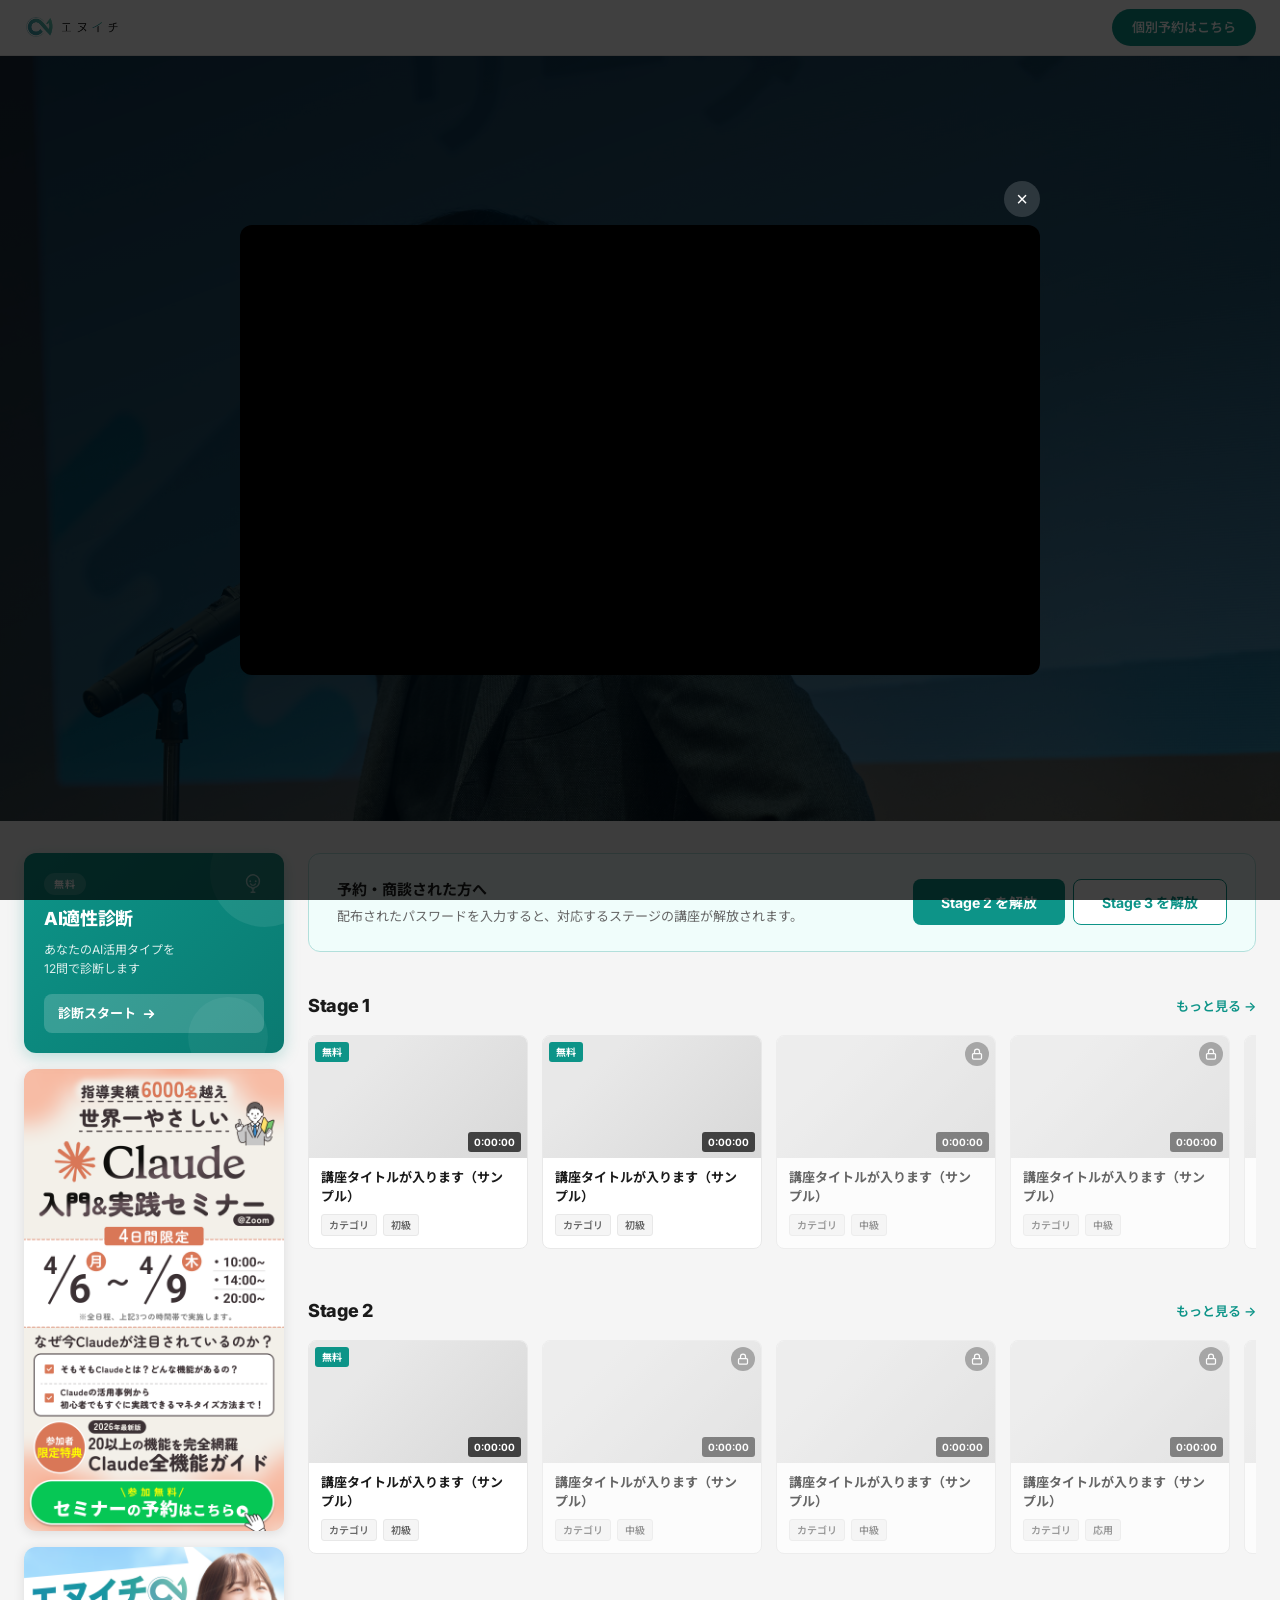
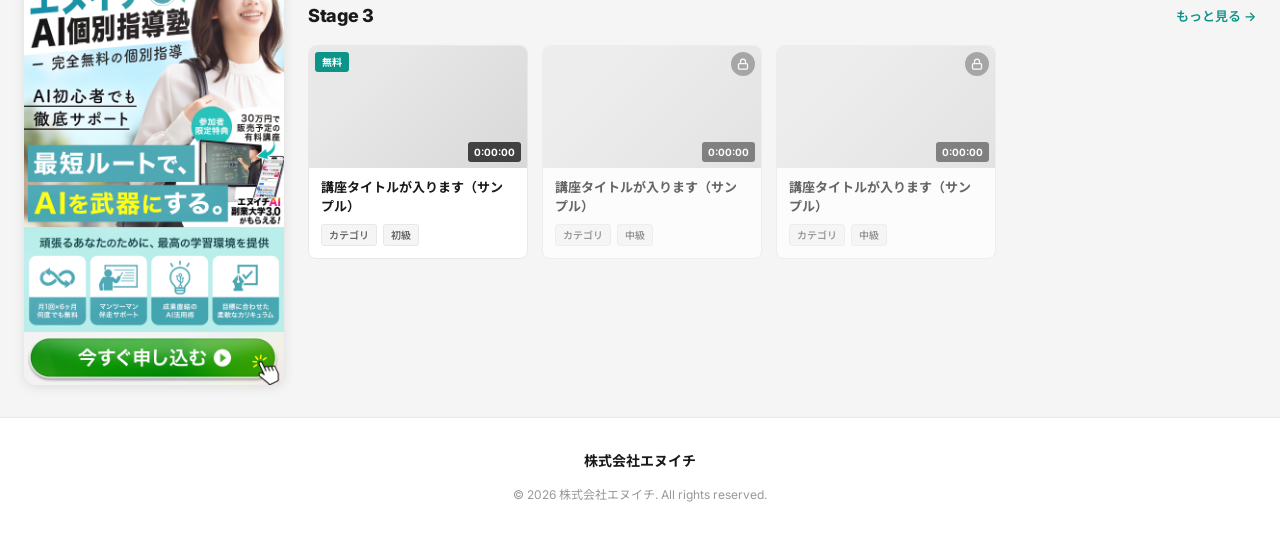
==== commit fa72e9ca: "feat: Stage 2 / Stage 3 で独立したパスワード解放を実装 - Stage 2 / Stage 3 にそれぞれ独立したパスワードを設定（両方 '1234' 仮設定） - cours" ====
--- a/index.html
+++ b/index.html
@@ -89,14 +89,17 @@
     <!-- Unlock Banner -->
     <div class="unlock-banner reveal">
       <div class="unlock-banner__text">
-        <p class="unlock-banner__title">予約完了された方へ</p>
-        <p class="unlock-banner__desc">LINEでお送りしたパスワードを入力するとすべての講座が解放されます。</p>
-      </div>
-      <button id="unlock-open-btn-2" class="btn btn--primary">パスワードを入力</button>
+        <p class="unlock-banner__title">予約・商談された方へ</p>
+        <p class="unlock-banner__desc">配布されたパスワードを入力すると、対応するステージの講座が解放されます。</p>
+      </div>
+      <div style="display:flex;gap:8px;flex-wrap:wrap">
+        <button data-unlock-stage="2" class="btn btn--primary">Stage 2 を解放</button>
+        <button data-unlock-stage="3" class="btn btn--outline">Stage 3 を解放</button>
+      </div>
     </div>
 
     <!-- Row 1 -->
-    <section class="course-row reveal">
+    <section class="course-row reveal" data-stage="1">
       <div class="course-row__head">
         <h2 class="course-row__title">Stage 1</h2>
         <a href="#" class="course-row__more">もっと見る →</a>
@@ -184,7 +187,7 @@
     </section>
 
     <!-- Row 2 -->
-    <section class="course-row reveal">
+    <section class="course-row reveal" data-stage="2">
       <div class="course-row__head">
         <h2 class="course-row__title">Stage 2</h2>
         <a href="#" class="course-row__more">もっと見る →</a>
@@ -272,7 +275,7 @@
     </section>
 
     <!-- Row 3 -->
-    <section class="course-row reveal">
+    <section class="course-row reveal" data-stage="3">
       <div class="course-row__head">
         <h2 class="course-row__title">Stage 3</h2>
         <a href="#" class="course-row__more">もっと見る →</a>
@@ -369,17 +372,8 @@
 </div>
 
 <script src="js/video-modal.js?v=2"></script>
-<script src="js/unlock.js"></script>
+<script src="js/unlock.js?v=2"></script>
 <script src="js/main.js"></script>
 <script src="js/popup.js?v=1"></script>
-<script>
-  // 2つ目の解放ボタン
-  document.getElementById('unlock-open-btn-2')?.addEventListener('click', () => {
-    document.getElementById('unlock-modal').classList.add('is-open')
-  })
-  document.getElementById('unlock-cancel-btn')?.addEventListener('click', () => {
-    document.getElementById('unlock-modal').classList.remove('is-open')
-  })
-</script>
 </body>
 </html>
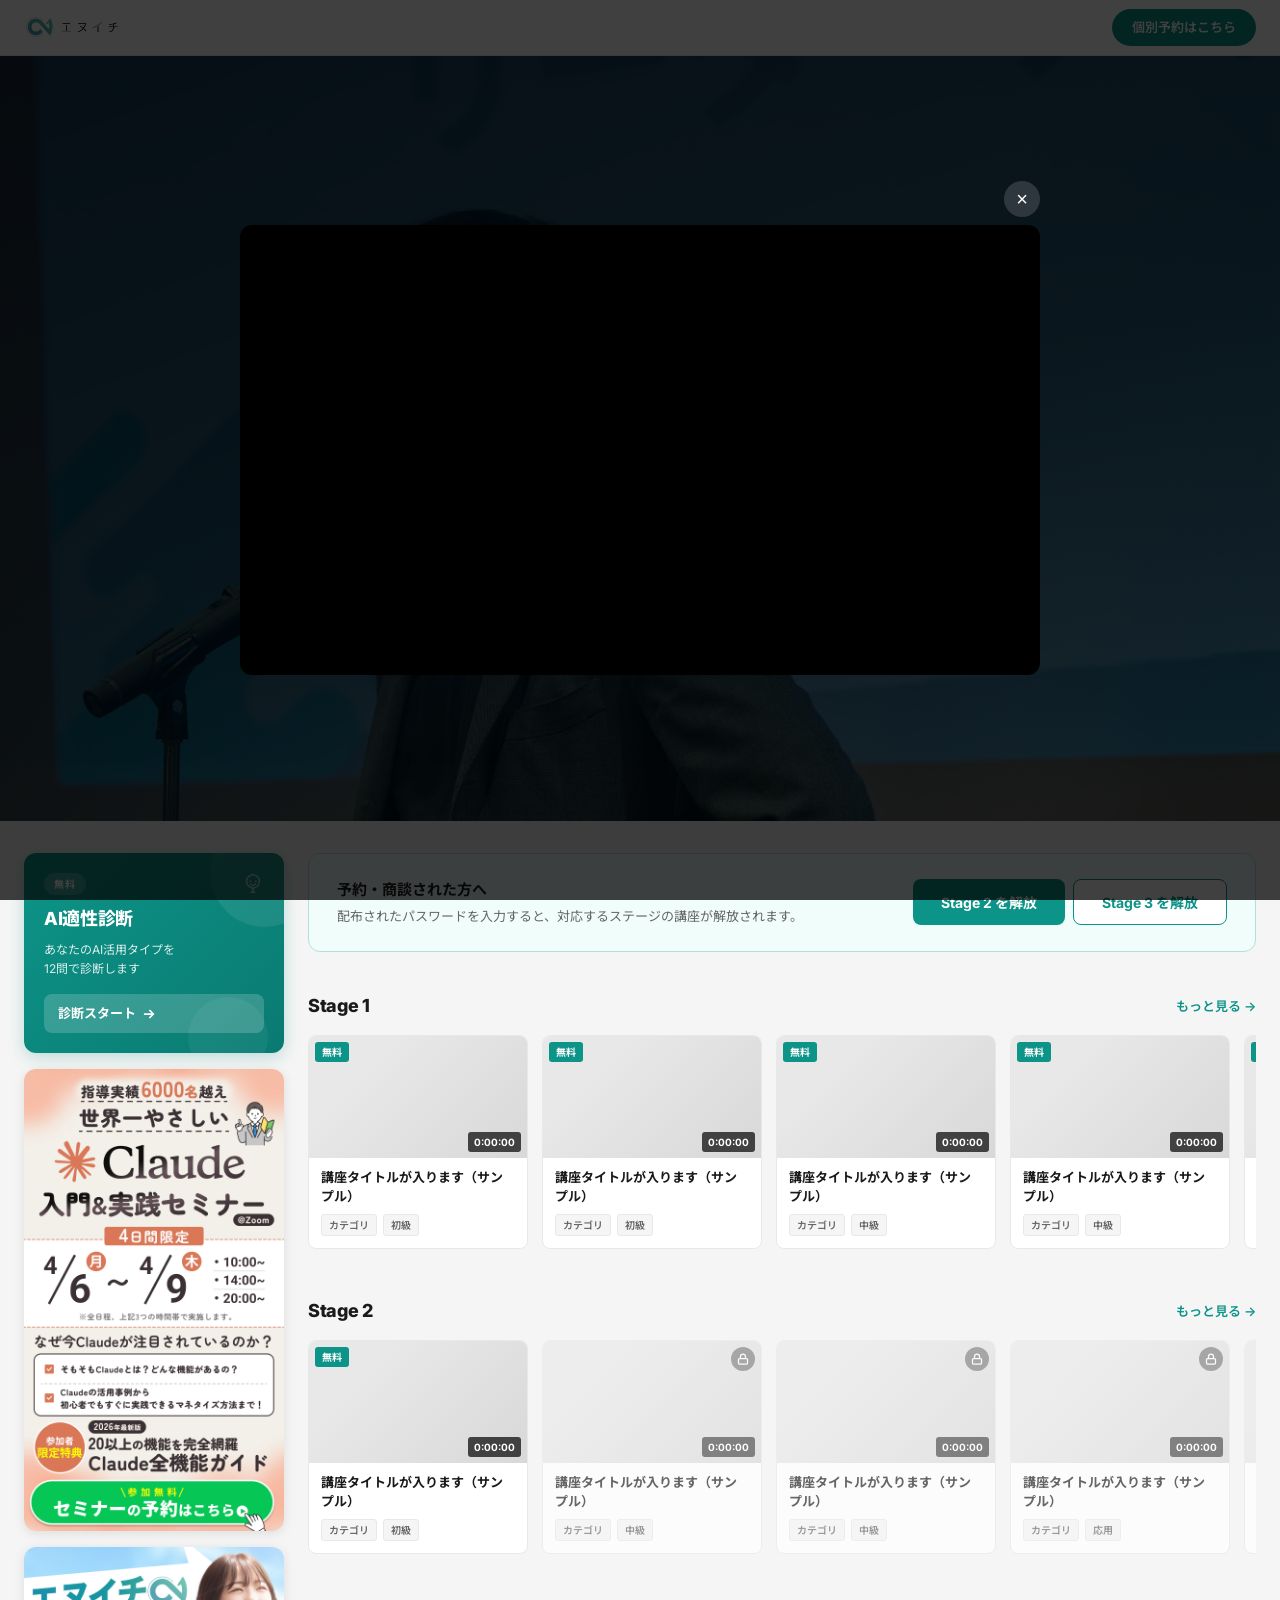
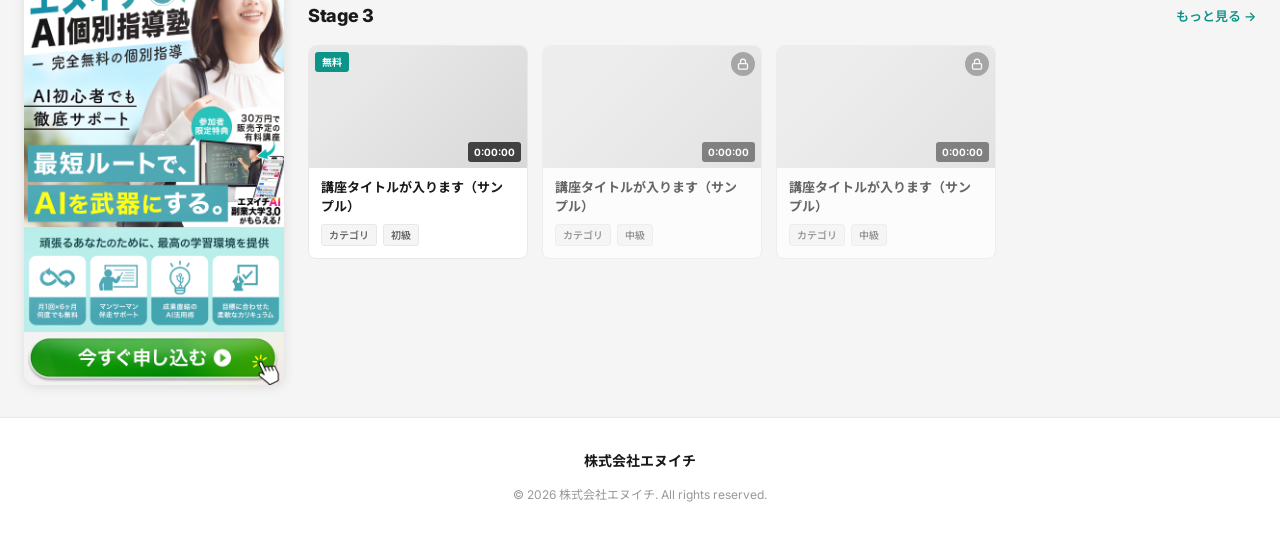
==== commit 10d9a959: "feat: Stage 1 のロックカードを無料カードに変換（B案） 仕様: Stage 1 は全員見れる、Stage 2/3 は1本プレビュー + ロック - Stage 1 の3枚のロックカードを" ====
--- a/index.html
+++ b/index.html
@@ -134,45 +134,39 @@
             </div>
           </div>
         </a>
-        <!-- ロックカード × 3 -->
-        <div class="course-card course-card--locked">
-          <div class="course-card__thumb">
-            <div class="course-card__thumb-placeholder"></div>
-            <div class="course-card__lock-icon">
-              <svg viewBox="0 0 24 24" fill="none" stroke="currentColor" stroke-width="2.5"><rect x="3" y="11" width="18" height="11" rx="2"/><path d="M7 11V7a5 5 0 0110 0v4"/></svg>
-            </div>
-            <span class="course-card__duration">0:00:00</span>
-          </div>
-          <div class="course-card__body">
-            <p class="course-card__title">講座タイトルが入ります（サンプル）</p>
-            <div class="course-card__meta">
-              <span class="course-card__tag">カテゴリ</span>
-              <span class="course-card__tag">中級</span>
-            </div>
-          </div>
-        </div>
-        <div class="course-card course-card--locked">
-          <div class="course-card__thumb">
-            <div class="course-card__thumb-placeholder"></div>
-            <div class="course-card__lock-icon">
-              <svg viewBox="0 0 24 24" fill="none" stroke="currentColor" stroke-width="2.5"><rect x="3" y="11" width="18" height="11" rx="2"/><path d="M7 11V7a5 5 0 0110 0v4"/></svg>
-            </div>
-            <span class="course-card__duration">0:00:00</span>
-          </div>
-          <div class="course-card__body">
-            <p class="course-card__title">講座タイトルが入ります（サンプル）</p>
-            <div class="course-card__meta">
-              <span class="course-card__tag">カテゴリ</span>
-              <span class="course-card__tag">中級</span>
-            </div>
-          </div>
-        </div>
-        <div class="course-card course-card--locked">
-          <div class="course-card__thumb">
-            <div class="course-card__thumb-placeholder"></div>
-            <div class="course-card__lock-icon">
-              <svg viewBox="0 0 24 24" fill="none" stroke="currentColor" stroke-width="2.5"><rect x="3" y="11" width="18" height="11" rx="2"/><path d="M7 11V7a5 5 0 0110 0v4"/></svg>
-            </div>
+        <!-- 無料カード × 3（Stage 1 は全員見れる） -->
+        <a href="course/index.html" class="course-card">
+          <div class="course-card__thumb">
+            <div class="course-card__thumb-placeholder"></div>
+            <span class="course-card__free-badge">無料</span>
+            <span class="course-card__duration">0:00:00</span>
+          </div>
+          <div class="course-card__body">
+            <p class="course-card__title">講座タイトルが入ります（サンプル）</p>
+            <div class="course-card__meta">
+              <span class="course-card__tag">カテゴリ</span>
+              <span class="course-card__tag">中級</span>
+            </div>
+          </div>
+        </a>
+        <a href="course/index.html" class="course-card">
+          <div class="course-card__thumb">
+            <div class="course-card__thumb-placeholder"></div>
+            <span class="course-card__free-badge">無料</span>
+            <span class="course-card__duration">0:00:00</span>
+          </div>
+          <div class="course-card__body">
+            <p class="course-card__title">講座タイトルが入ります（サンプル）</p>
+            <div class="course-card__meta">
+              <span class="course-card__tag">カテゴリ</span>
+              <span class="course-card__tag">中級</span>
+            </div>
+          </div>
+        </a>
+        <a href="course/index.html" class="course-card">
+          <div class="course-card__thumb">
+            <div class="course-card__thumb-placeholder"></div>
+            <span class="course-card__free-badge">無料</span>
             <span class="course-card__duration">0:00:00</span>
           </div>
           <div class="course-card__body">
@@ -182,7 +176,7 @@
               <span class="course-card__tag">応用</span>
             </div>
           </div>
-        </div>
+        </a>
       </div>
     </section>
 
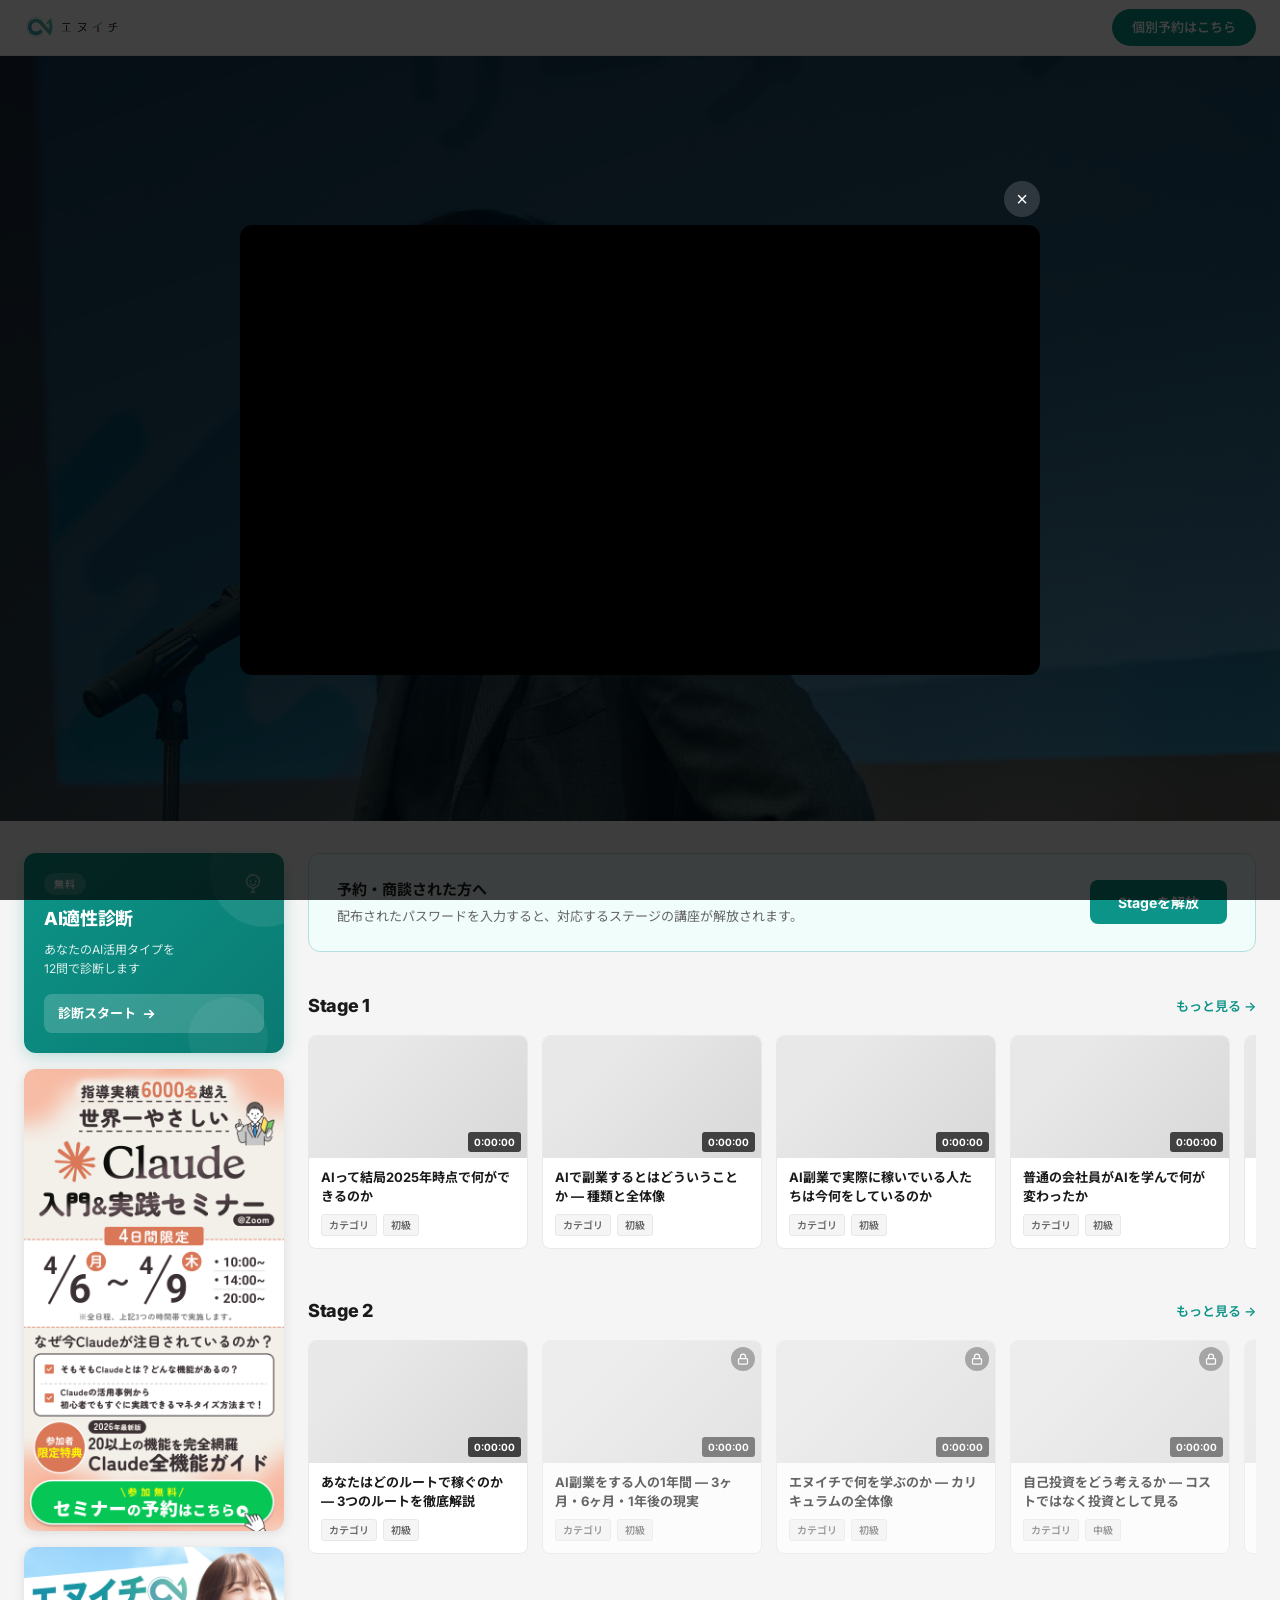
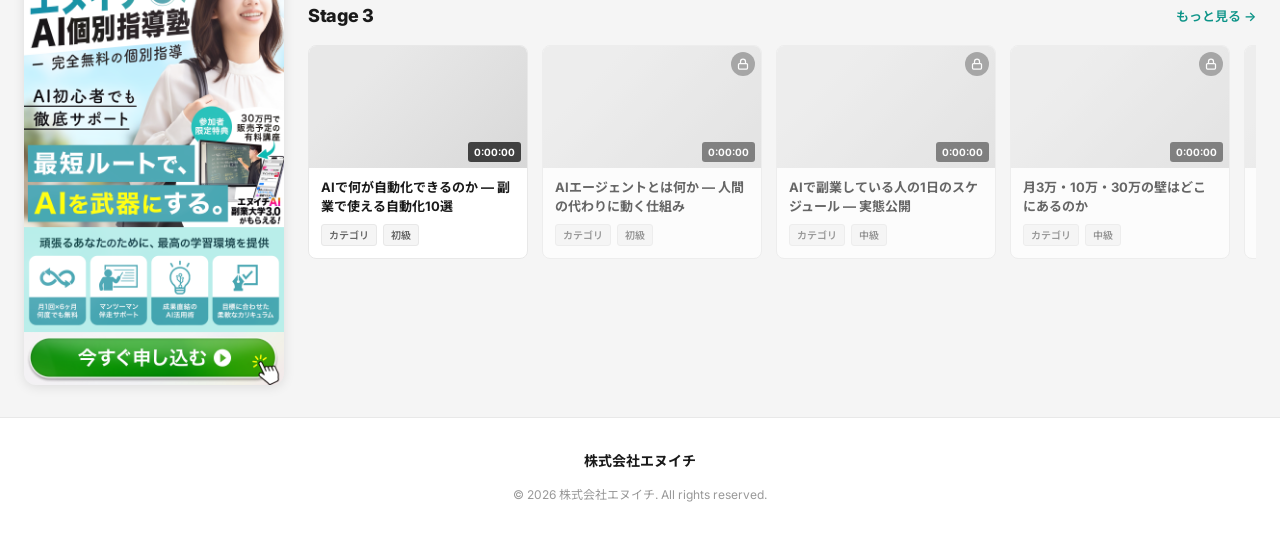
==== commit c0142968: "feat: 動画コンテンツ30本のデータ化とStage別一覧ページ追加 - courses-data.js にシートの動画タイトル・トピックを30本分マスター化 - courses.js でメインペー" ====
--- a/index.html
+++ b/index.html
@@ -40,7 +40,7 @@
     </p>
     <div class="hero__actions hero-anim hero-anim--actions">
       <a href="#courses" class="btn btn--primary">講座一覧を見る</a>
-      <button id="unlock-open-btn" class="btn btn--ghost">パスワードで全解放</button>
+      <button id="unlock-open-btn" class="btn btn--ghost">パスワードを入力</button>
     </div>
   </div>
 </section>
@@ -93,8 +93,7 @@
         <p class="unlock-banner__desc">配布されたパスワードを入力すると、対応するステージの講座が解放されます。</p>
       </div>
       <div style="display:flex;gap:8px;flex-wrap:wrap">
-        <button data-unlock-stage="2" class="btn btn--primary">Stage 2 を解放</button>
-        <button data-unlock-stage="3" class="btn btn--outline">Stage 3 を解放</button>
+        <button data-unlock-stage="2" class="btn btn--primary">Stageを解放</button>
       </div>
     </div>
 
@@ -102,226 +101,27 @@
     <section class="course-row reveal" data-stage="1">
       <div class="course-row__head">
         <h2 class="course-row__title">Stage 1</h2>
-        <a href="#" class="course-row__more">もっと見る →</a>
+        <a href="stage/1/index.html" class="course-row__more">もっと見る →</a>
       </div>
-      <div class="course-scroll">
-        <!-- 無料カード × 2 -->
-        <a href="course/index.html" class="course-card">
-          <div class="course-card__thumb">
-            <div class="course-card__thumb-placeholder"></div>
-            <span class="course-card__free-badge">無料</span>
-            <span class="course-card__duration">0:00:00</span>
-          </div>
-          <div class="course-card__body">
-            <p class="course-card__title">講座タイトルが入ります（サンプル）</p>
-            <div class="course-card__meta">
-              <span class="course-card__tag">カテゴリ</span>
-              <span class="course-card__tag">初級</span>
-            </div>
-          </div>
-        </a>
-        <a href="course/index.html" class="course-card">
-          <div class="course-card__thumb">
-            <div class="course-card__thumb-placeholder"></div>
-            <span class="course-card__free-badge">無料</span>
-            <span class="course-card__duration">0:00:00</span>
-          </div>
-          <div class="course-card__body">
-            <p class="course-card__title">講座タイトルが入ります（サンプル）</p>
-            <div class="course-card__meta">
-              <span class="course-card__tag">カテゴリ</span>
-              <span class="course-card__tag">初級</span>
-            </div>
-          </div>
-        </a>
-        <!-- 無料カード × 3（Stage 1 は全員見れる） -->
-        <a href="course/index.html" class="course-card">
-          <div class="course-card__thumb">
-            <div class="course-card__thumb-placeholder"></div>
-            <span class="course-card__free-badge">無料</span>
-            <span class="course-card__duration">0:00:00</span>
-          </div>
-          <div class="course-card__body">
-            <p class="course-card__title">講座タイトルが入ります（サンプル）</p>
-            <div class="course-card__meta">
-              <span class="course-card__tag">カテゴリ</span>
-              <span class="course-card__tag">中級</span>
-            </div>
-          </div>
-        </a>
-        <a href="course/index.html" class="course-card">
-          <div class="course-card__thumb">
-            <div class="course-card__thumb-placeholder"></div>
-            <span class="course-card__free-badge">無料</span>
-            <span class="course-card__duration">0:00:00</span>
-          </div>
-          <div class="course-card__body">
-            <p class="course-card__title">講座タイトルが入ります（サンプル）</p>
-            <div class="course-card__meta">
-              <span class="course-card__tag">カテゴリ</span>
-              <span class="course-card__tag">中級</span>
-            </div>
-          </div>
-        </a>
-        <a href="course/index.html" class="course-card">
-          <div class="course-card__thumb">
-            <div class="course-card__thumb-placeholder"></div>
-            <span class="course-card__free-badge">無料</span>
-            <span class="course-card__duration">0:00:00</span>
-          </div>
-          <div class="course-card__body">
-            <p class="course-card__title">講座タイトルが入ります（サンプル）</p>
-            <div class="course-card__meta">
-              <span class="course-card__tag">カテゴリ</span>
-              <span class="course-card__tag">応用</span>
-            </div>
-          </div>
-        </a>
-      </div>
+      <div class="course-scroll" data-stage-scroll="1"></div>
     </section>
 
     <!-- Row 2 -->
     <section class="course-row reveal" data-stage="2">
       <div class="course-row__head">
         <h2 class="course-row__title">Stage 2</h2>
-        <a href="#" class="course-row__more">もっと見る →</a>
+        <a href="stage/2/index.html" class="course-row__more">もっと見る →</a>
       </div>
-      <div class="course-scroll">
-        <a href="course/index.html" class="course-card">
-          <div class="course-card__thumb">
-            <div class="course-card__thumb-placeholder"></div>
-            <span class="course-card__free-badge">無料</span>
-            <span class="course-card__duration">0:00:00</span>
-          </div>
-          <div class="course-card__body">
-            <p class="course-card__title">講座タイトルが入ります（サンプル）</p>
-            <div class="course-card__meta">
-              <span class="course-card__tag">カテゴリ</span>
-              <span class="course-card__tag">初級</span>
-            </div>
-          </div>
-        </a>
-        <div class="course-card course-card--locked">
-          <div class="course-card__thumb">
-            <div class="course-card__thumb-placeholder"></div>
-            <div class="course-card__lock-icon">
-              <svg viewBox="0 0 24 24" fill="none" stroke="currentColor" stroke-width="2.5"><rect x="3" y="11" width="18" height="11" rx="2"/><path d="M7 11V7a5 5 0 0110 0v4"/></svg>
-            </div>
-            <span class="course-card__duration">0:00:00</span>
-          </div>
-          <div class="course-card__body">
-            <p class="course-card__title">講座タイトルが入ります（サンプル）</p>
-            <div class="course-card__meta">
-              <span class="course-card__tag">カテゴリ</span>
-              <span class="course-card__tag">中級</span>
-            </div>
-          </div>
-        </div>
-        <div class="course-card course-card--locked">
-          <div class="course-card__thumb">
-            <div class="course-card__thumb-placeholder"></div>
-            <div class="course-card__lock-icon">
-              <svg viewBox="0 0 24 24" fill="none" stroke="currentColor" stroke-width="2.5"><rect x="3" y="11" width="18" height="11" rx="2"/><path d="M7 11V7a5 5 0 0110 0v4"/></svg>
-            </div>
-            <span class="course-card__duration">0:00:00</span>
-          </div>
-          <div class="course-card__body">
-            <p class="course-card__title">講座タイトルが入ります（サンプル）</p>
-            <div class="course-card__meta">
-              <span class="course-card__tag">カテゴリ</span>
-              <span class="course-card__tag">中級</span>
-            </div>
-          </div>
-        </div>
-        <div class="course-card course-card--locked">
-          <div class="course-card__thumb">
-            <div class="course-card__thumb-placeholder"></div>
-            <div class="course-card__lock-icon">
-              <svg viewBox="0 0 24 24" fill="none" stroke="currentColor" stroke-width="2.5"><rect x="3" y="11" width="18" height="11" rx="2"/><path d="M7 11V7a5 5 0 0110 0v4"/></svg>
-            </div>
-            <span class="course-card__duration">0:00:00</span>
-          </div>
-          <div class="course-card__body">
-            <p class="course-card__title">講座タイトルが入ります（サンプル）</p>
-            <div class="course-card__meta">
-              <span class="course-card__tag">カテゴリ</span>
-              <span class="course-card__tag">応用</span>
-            </div>
-          </div>
-        </div>
-        <div class="course-card course-card--locked">
-          <div class="course-card__thumb">
-            <div class="course-card__thumb-placeholder"></div>
-            <div class="course-card__lock-icon">
-              <svg viewBox="0 0 24 24" fill="none" stroke="currentColor" stroke-width="2.5"><rect x="3" y="11" width="18" height="11" rx="2"/><path d="M7 11V7a5 5 0 0110 0v4"/></svg>
-            </div>
-            <span class="course-card__duration">0:00:00</span>
-          </div>
-          <div class="course-card__body">
-            <p class="course-card__title">講座タイトルが入ります（サンプル）</p>
-            <div class="course-card__meta">
-              <span class="course-card__tag">カテゴリ</span>
-              <span class="course-card__tag">応用</span>
-            </div>
-          </div>
-        </div>
-      </div>
+      <div class="course-scroll" data-stage-scroll="2"></div>
     </section>
 
     <!-- Row 3 -->
     <section class="course-row reveal" data-stage="3">
       <div class="course-row__head">
         <h2 class="course-row__title">Stage 3</h2>
-        <a href="#" class="course-row__more">もっと見る →</a>
+        <a href="stage/3/index.html" class="course-row__more">もっと見る →</a>
       </div>
-      <div class="course-scroll">
-        <a href="course/index.html" class="course-card">
-          <div class="course-card__thumb">
-            <div class="course-card__thumb-placeholder"></div>
-            <span class="course-card__free-badge">無料</span>
-            <span class="course-card__duration">0:00:00</span>
-          </div>
-          <div class="course-card__body">
-            <p class="course-card__title">講座タイトルが入ります（サンプル）</p>
-            <div class="course-card__meta">
-              <span class="course-card__tag">カテゴリ</span>
-              <span class="course-card__tag">初級</span>
-            </div>
-          </div>
-        </a>
-        <div class="course-card course-card--locked">
-          <div class="course-card__thumb">
-            <div class="course-card__thumb-placeholder"></div>
-            <div class="course-card__lock-icon">
-              <svg viewBox="0 0 24 24" fill="none" stroke="currentColor" stroke-width="2.5"><rect x="3" y="11" width="18" height="11" rx="2"/><path d="M7 11V7a5 5 0 0110 0v4"/></svg>
-            </div>
-            <span class="course-card__duration">0:00:00</span>
-          </div>
-          <div class="course-card__body">
-            <p class="course-card__title">講座タイトルが入ります（サンプル）</p>
-            <div class="course-card__meta">
-              <span class="course-card__tag">カテゴリ</span>
-              <span class="course-card__tag">中級</span>
-            </div>
-          </div>
-        </div>
-        <div class="course-card course-card--locked">
-          <div class="course-card__thumb">
-            <div class="course-card__thumb-placeholder"></div>
-            <div class="course-card__lock-icon">
-              <svg viewBox="0 0 24 24" fill="none" stroke="currentColor" stroke-width="2.5"><rect x="3" y="11" width="18" height="11" rx="2"/><path d="M7 11V7a5 5 0 0110 0v4"/></svg>
-            </div>
-            <span class="course-card__duration">0:00:00</span>
-          </div>
-          <div class="course-card__body">
-            <p class="course-card__title">講座タイトルが入ります（サンプル）</p>
-            <div class="course-card__meta">
-              <span class="course-card__tag">カテゴリ</span>
-              <span class="course-card__tag">中級</span>
-            </div>
-          </div>
-        </div>
-      </div>
+      <div class="course-scroll" data-stage-scroll="3"></div>
     </section>
 
   </main>
@@ -366,7 +166,9 @@
 </div>
 
 <script src="js/video-modal.js?v=2"></script>
-<script src="js/unlock.js?v=2"></script>
+<script src="js/courses-data.js?v=1"></script>
+<script src="js/courses.js?v=1"></script>
+<script src="js/unlock.js?v=3"></script>
 <script src="js/main.js"></script>
 <script src="js/popup.js?v=1"></script>
 </body>
